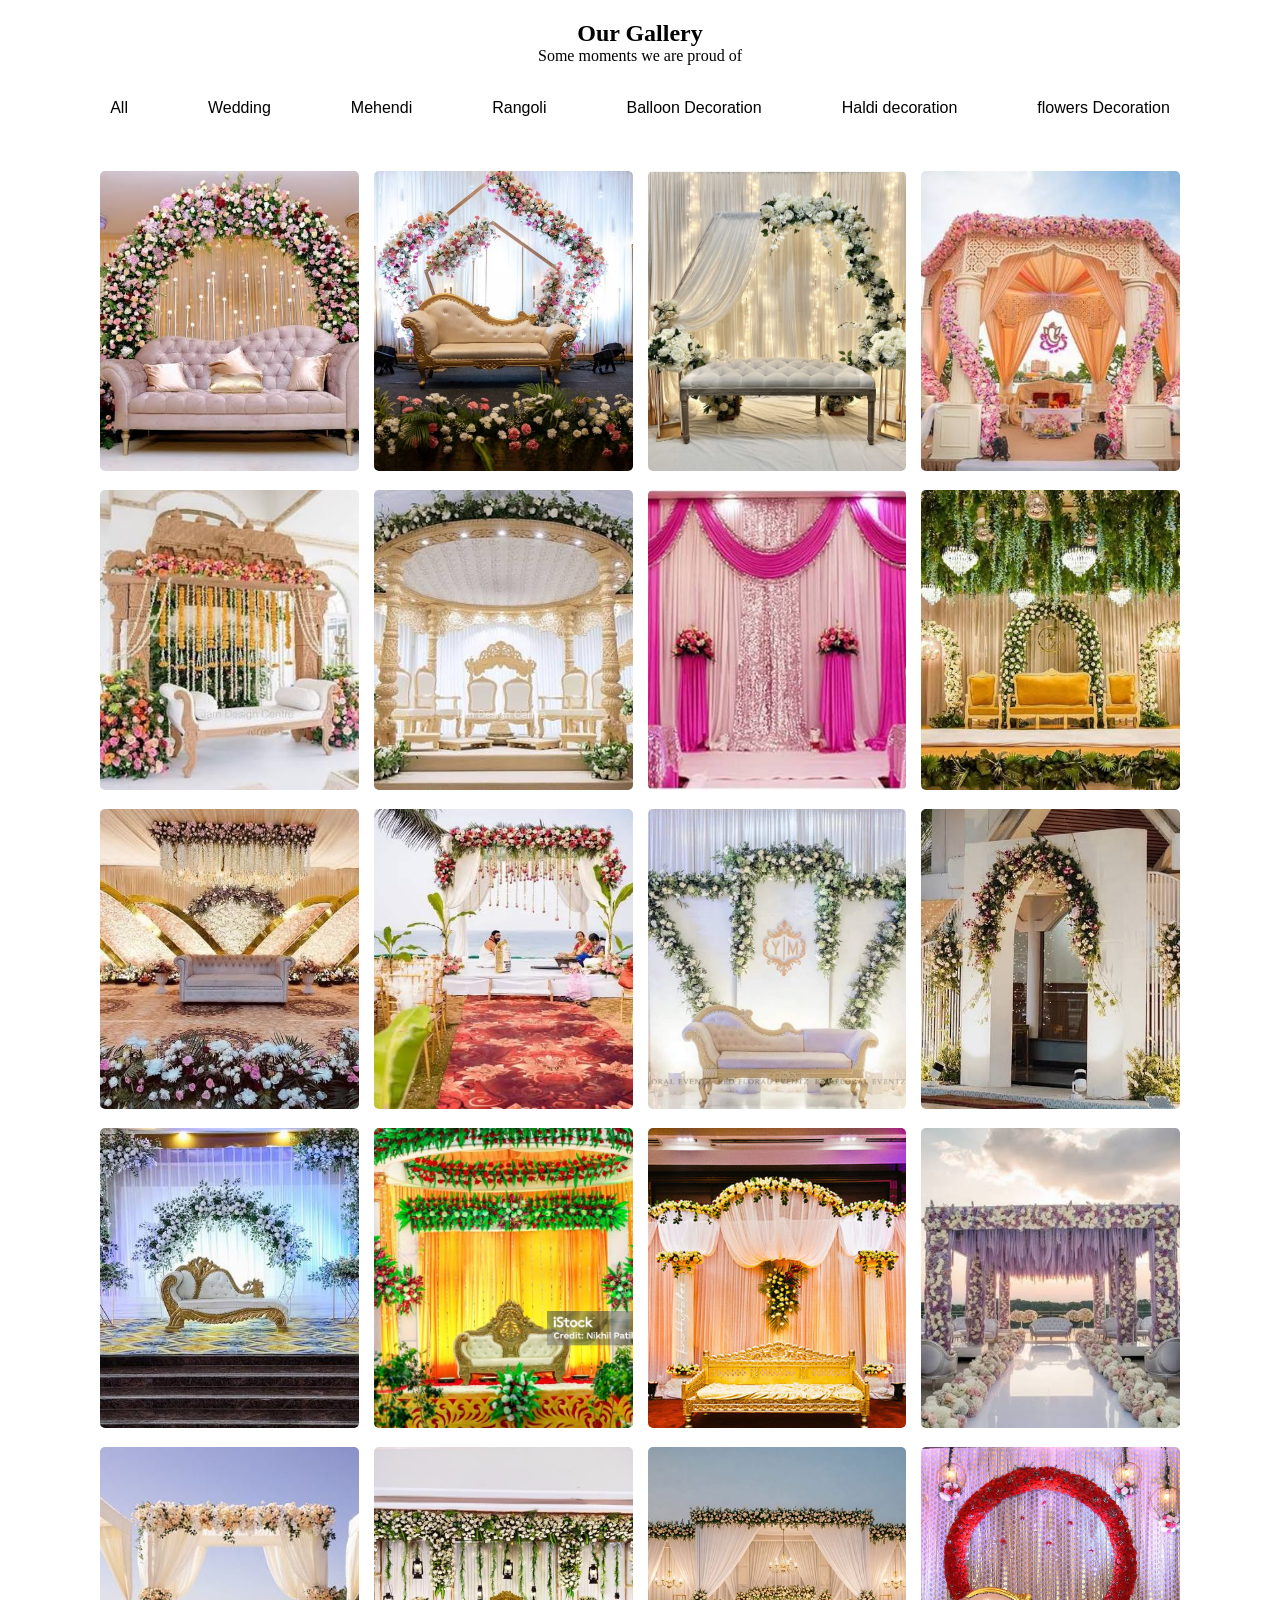
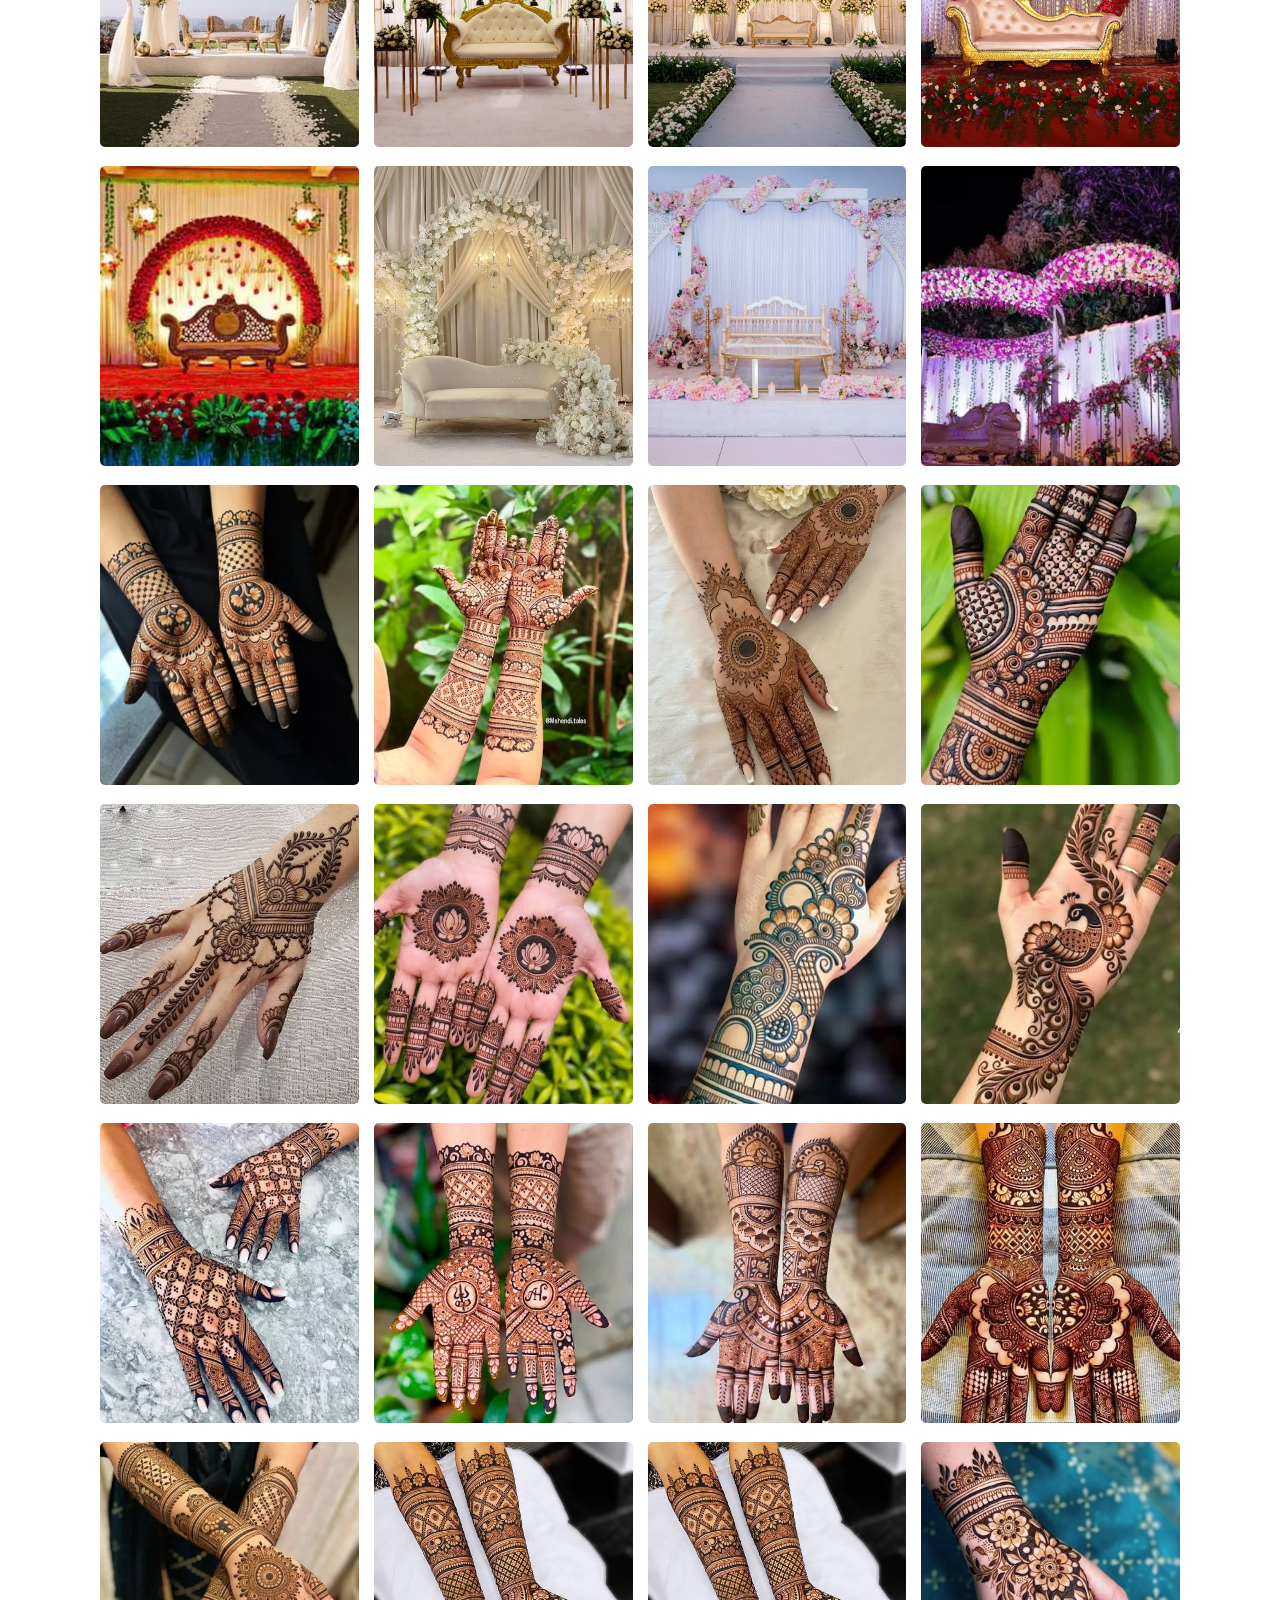
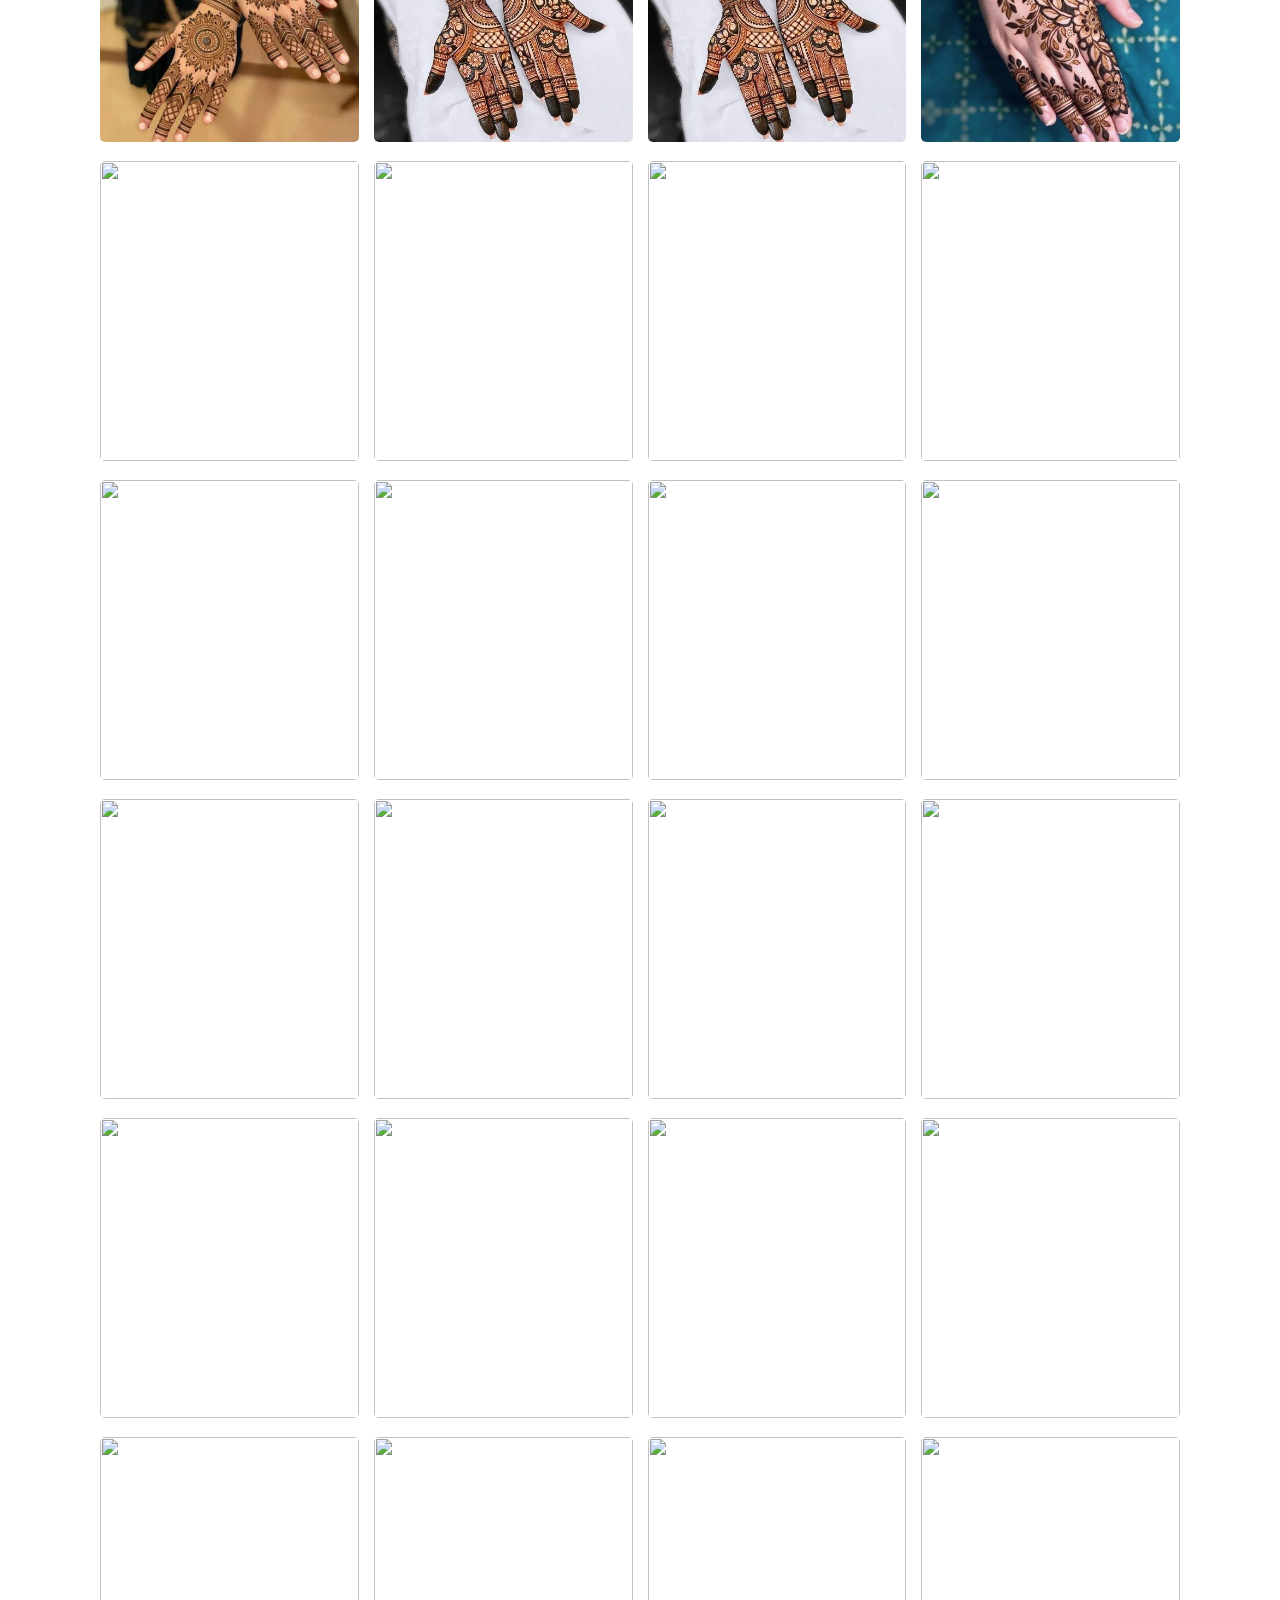
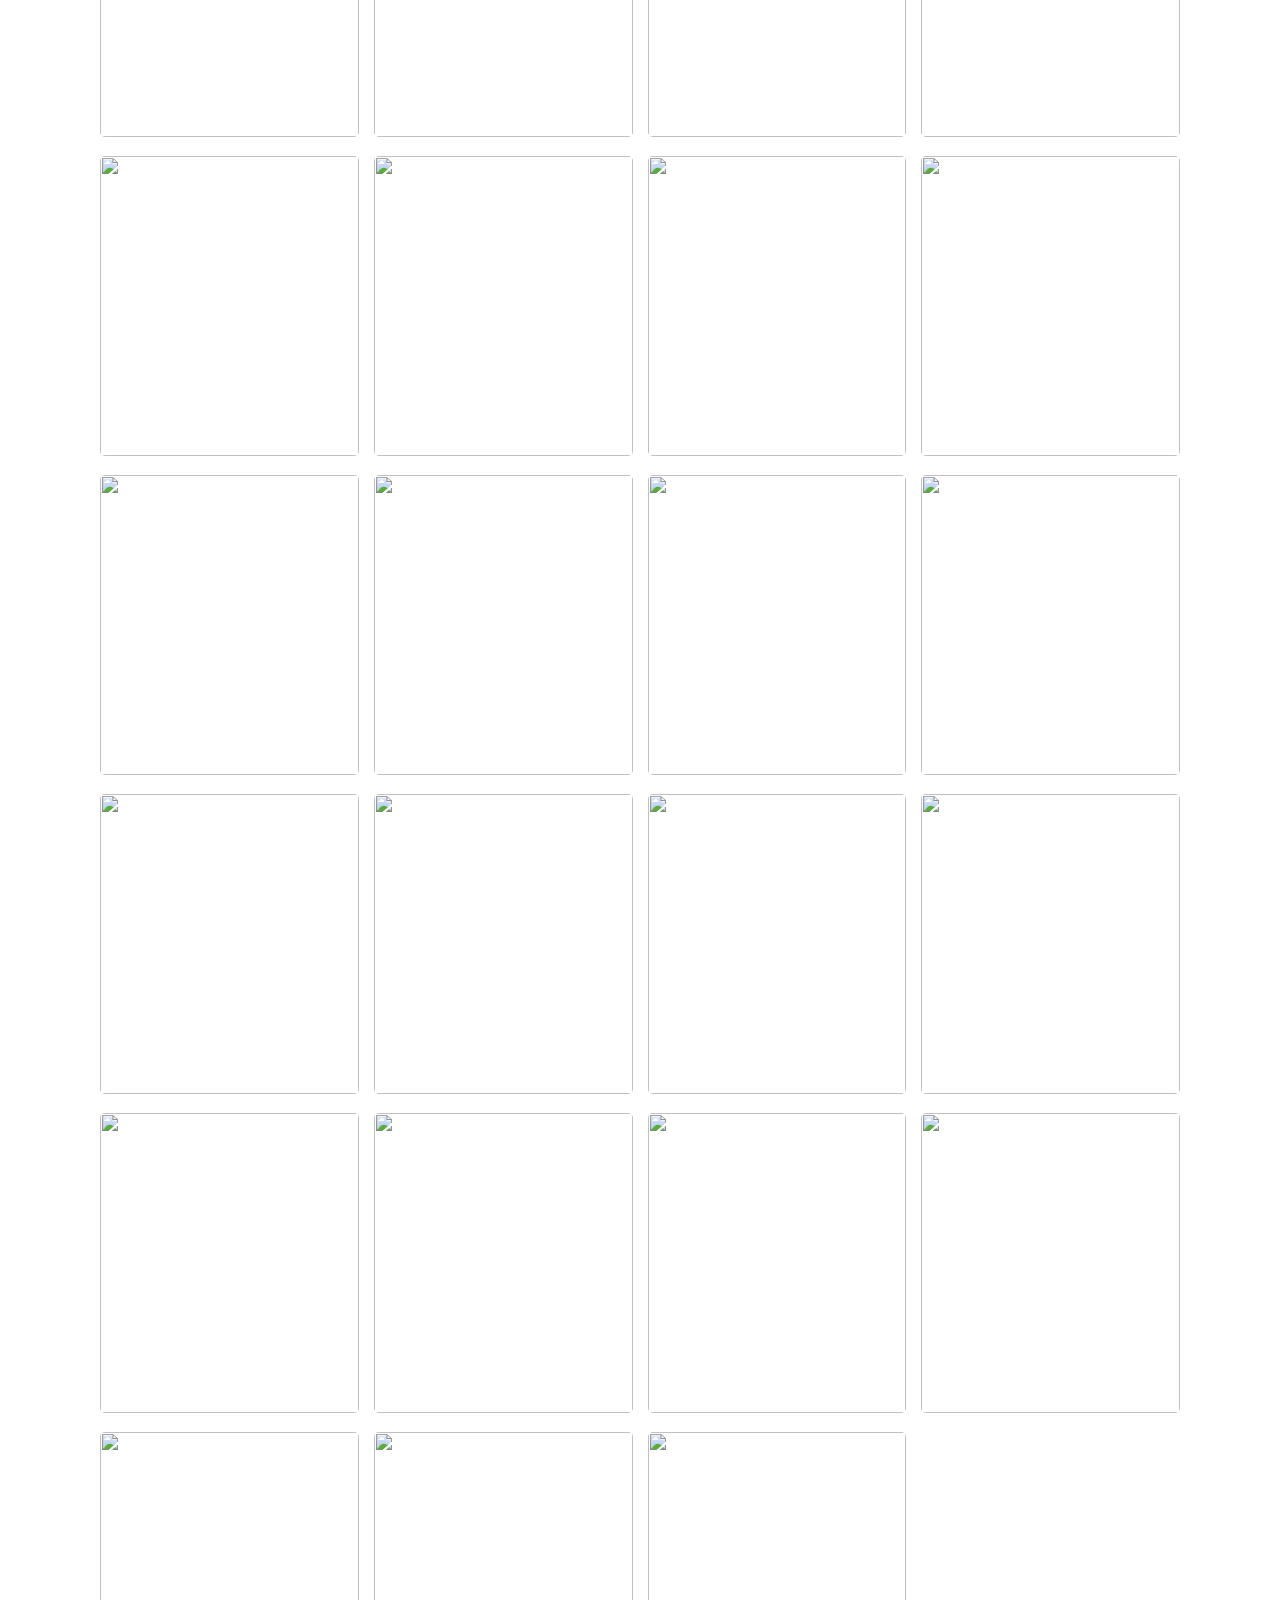
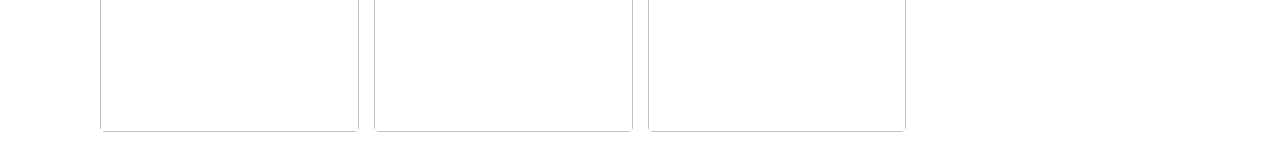
==== gallery.html @ a4bec469 "header, herosection, footer completed" ====
<!DOCTYPE html>
<html lang="en">
<head>
    <meta charset="UTF-8">
    <meta name="viewport" content="width=device-width, initial-scale=1.0">
    <title>Document</title>
    <link rel="stylesheet" href="gallery.css">
    <script src="script.js"></script>
</head>
<body>
    <section class="gallery" id="g-page">
        <h1>Our Gallery</h1>
        <p>Some moments we are proud of</p>

        <div class="menu">
            <button onclick="filtergallery('all')" class="active">All</button>
            <button onclick="filtergallery('weding')">Wedding</button>
            <button onclick="filtergallery('mehendi')">Mehendi</button>
            <button onclick="filtergallery('rangoli')">Rangoli</button>
            <button onclick="filtergallery('balloon')">Balloon Decoration</button>
            <button onclick="filtergallery('haldi')">Haldi decoration</button>
            <button onclick="filtergallery('flowers')">flowers Decoration</button>
            
        </div>

        <div class="grid">
            <!------------Wedding-------->
            <div class="gallery-item">
                <img src="Images\wedding\w8.jpg">
            </div>

            <div class="gallery-item">
                <img src="Images\wedding\w9.jpg">
            </div>

            <div class="gallery-item">
                <img src="Images\wedding\w10.jpg">
            </div>

            <div class="gallery-item">
                <img src="Images\wedding\w12.jpg">
            </div>

            <div class="gallery-item">
                <img src="Images\wedding\w13.jpg">
            </div>

            <div class="gallery-item">
                <img src="Images\wedding\w14.jpg">
            </div>

            <div class="gallery-item">
                <img src="Images\wedding\w15.jpg">
            </div>

            <div class="gallery-item">
                <img src="Images\wedding\w16.jpg">
            </div>

            <div class="gallery-item">
                <img src="Images\wedding\w17.jpg">
            </div>

            <div class="gallery-item">
                <img src="Images\wedding\w18.jpg">
            </div>

            <div class="gallery-item">
                <img src="Images\wedding\w19.webp">
            </div>

            <div class="gallery-item">
                <img src="Images\wedding\w20.jpg">
            </div>

            <div class="gallery-item">
                <img src="Images\wedding\w21.jpg">
            </div>

            <div class="gallery-item">
                <img src="Images\wedding\w22.jpg">
            </div>

            <div class="gallery-item">
                <img src="Images\wedding\w7.jpg">
            </div>


            <div class="gallery-item">
                <img src="Images\wedding\w6.jpg">
            </div>

            <div class="gallery-item">
                <img src="Images\wedding\w5.jpg">
            </div>

            <div class="gallery-item">
                <img src="Images\wedding\w4.jpg">
            </div>

            <div class="gallery-item">
                <img src="Images\wedding\w3.jpg">
            </div>

            <div class="gallery-item">
                <img src="Images\wedding\w2.jpg">
            </div>

            <div class="gallery-item">
                <img src="Images\wedding\w1.webp">
            </div>

            <div class="gallery-item">
                <img src="Images\wedding\w23.jpg">
            </div>

            <div class="gallery-item">
                <img src="Images\wedding\w24.jpg">
            </div>

            <div class="gallery-item">
                <img src="Images\wedding\w25.jpg">
            </div>
            <!---------------Mehendi------------------>

            <div class="gallery-item">
                <img src="Images\mehendi\m3.webp">
            </div>

            <div class="gallery-item">
                <img src="Images\mehendi\m4.jpg">
            </div>

            <div class="gallery-item">
                <img src="Images\mehendi\m5.jpg">
            </div>

            <div class="gallery-item">
                <img src="Images\mehendi\m6.jpg">
            </div>

            <div class="gallery-item">
                <img src="Images\mehendi\m7.jpg">
            </div>

            <div class="gallery-item">
                <img src="Images\mehendi\m8.jpg">
            </div>

            <div class="gallery-item">
                <img src="Images\mehendi\m9.jpg">
            </div>

            <div class="gallery-item">
                <img src="Images\mehendi\m10.jpg">
            </div>

            <div class="gallery-item">
                <img src="Images\mehendi\m11.jpg">
            </div>

            <div class="gallery-item">
                <img src="Images\mehendi\m12.jpg">
            </div>

            <div class="gallery-item">
                <img src="Images\mehendi\m13.jpg">
            </div>

            <div class="gallery-item">
                <img src="Images\mehendi\m14.jpg">
            </div>

            <div class="gallery-item">
                <img src="Images\mehendi\m15.webp">
            </div>

            <div class="gallery-item">
                <img src="Images\mehendi\m16.jpg">
            </div>

            <div class="gallery-item">
                <img src="Images\mehendi\m17.jpg">
            </div>

            <div class="gallery-item">
                <img src="Images\mehendi\m18.jpg">
            </div>

            <div class="gallery-item">
                <img src="">
            </div>

            <div class="gallery-item">
                <img src="">
            </div>

            <div class="gallery-item">
                <img src="">
            </div>

            <div class="gallery-item">
                <img src="">
            </div>

            <div class="gallery-item">
                <img src="">
            </div>

            <div class="gallery-item">
                <img src="">
            </div>

            <div class="gallery-item">
                <img src="">
            </div>

            <div class="gallery-item">
                <img src="">
            </div>

            <div class="gallery-item">
                <img src="">
            </div>


            <div class="gallery-item">
                <img src="">
            </div>

            <div class="gallery-item">
                <img src="">
            </div>

            <div class="gallery-item">
                <img src="">
            </div>

            <div class="gallery-item">
                <img src="">
            </div>

            <div class="gallery-item">
                <img src="">
            </div>


            <div class="gallery-item">
                <img src="">
            </div>

            <div class="gallery-item">
                <img src="">
            </div>

            <div class="gallery-item">
                <img src="">
            </div>

            <div class="gallery-item">
                <img src="">
            </div>

            <div class="gallery-item">
                <img src="">
            </div>

            <div class="gallery-item">
                <img src="">
            </div>

            <div class="gallery-item">
                <img src="">
            </div>

            <div class="gallery-item">
                <img src="">
            </div>

            <div class="gallery-item">
                <img src="">
            </div>

            <div class="gallery-item">
                <img src="">
            </div>

            <div class="gallery-item">
                <img src="">
            </div>

            <div class="gallery-item">
                <img src="">
            </div>

            <div class="gallery-item">
                <img src="">
            </div>

            <div class="gallery-item">
                <img src="">
            </div>

            <div class="gallery-item">
                <img src="">
            </div>

            <div class="gallery-item">
                <img src="">
            </div>

            <div class="gallery-item">
                <img src="">
            </div>

            <div class="gallery-item">
                <img src="">
            </div>

            <div class="gallery-item">
                <img src="">
            </div>

            <div class="gallery-item">
                <img src="">
            </div>

            <div class="gallery-item">
                <img src="">
            </div>

            <div class="gallery-item">
                <img src="">
            </div>

            <div class="gallery-item">
                <img src="">
            </div>

            <div class="gallery-item">
                <img src="">
            </div>

            <div class="gallery-item">
                <img src="">
            </div>
        </div>


    </section>
</body>
</html>
---- gallery.css ----
*{
    margin: 0%;
    padding: 0%;
    box-sizing: border-box;
}

:root {
  --primary-color: rgb(106, 15, 72);
  --secondary-color: rgb(177, 41, 128);
}

.gallery{
    text-align: center;
    padding: 20px 0;
}

.menu{
    display: flex;
    justify-content: center;
    gap: 20px;
    margin-bottom: 40px;
    margin-top: 20px;
}

.menu button{
    padding: 14px 30px;
    border: none;
    border-radius: 5px;
    cursor: pointer;
    font-size: 16px;
    background-color: white;
}

.menu button:hover{
    background-color: var(--primary-color);
    color: white;
}

.grid{
    display: grid;
    grid-template-columns: repeat(4, 4fr);
    gap: 15px;
    margin: 7px 100px;
}

.gallery-item{
    display: block;
}

.gallery-item img{
    width: 100%;
    height: 300px;
    object-fit: cover;
    border-radius: 5px;
    transition: 0.6s;
}

.gallery-item img:hover{
    transform: scale(1.05);
}
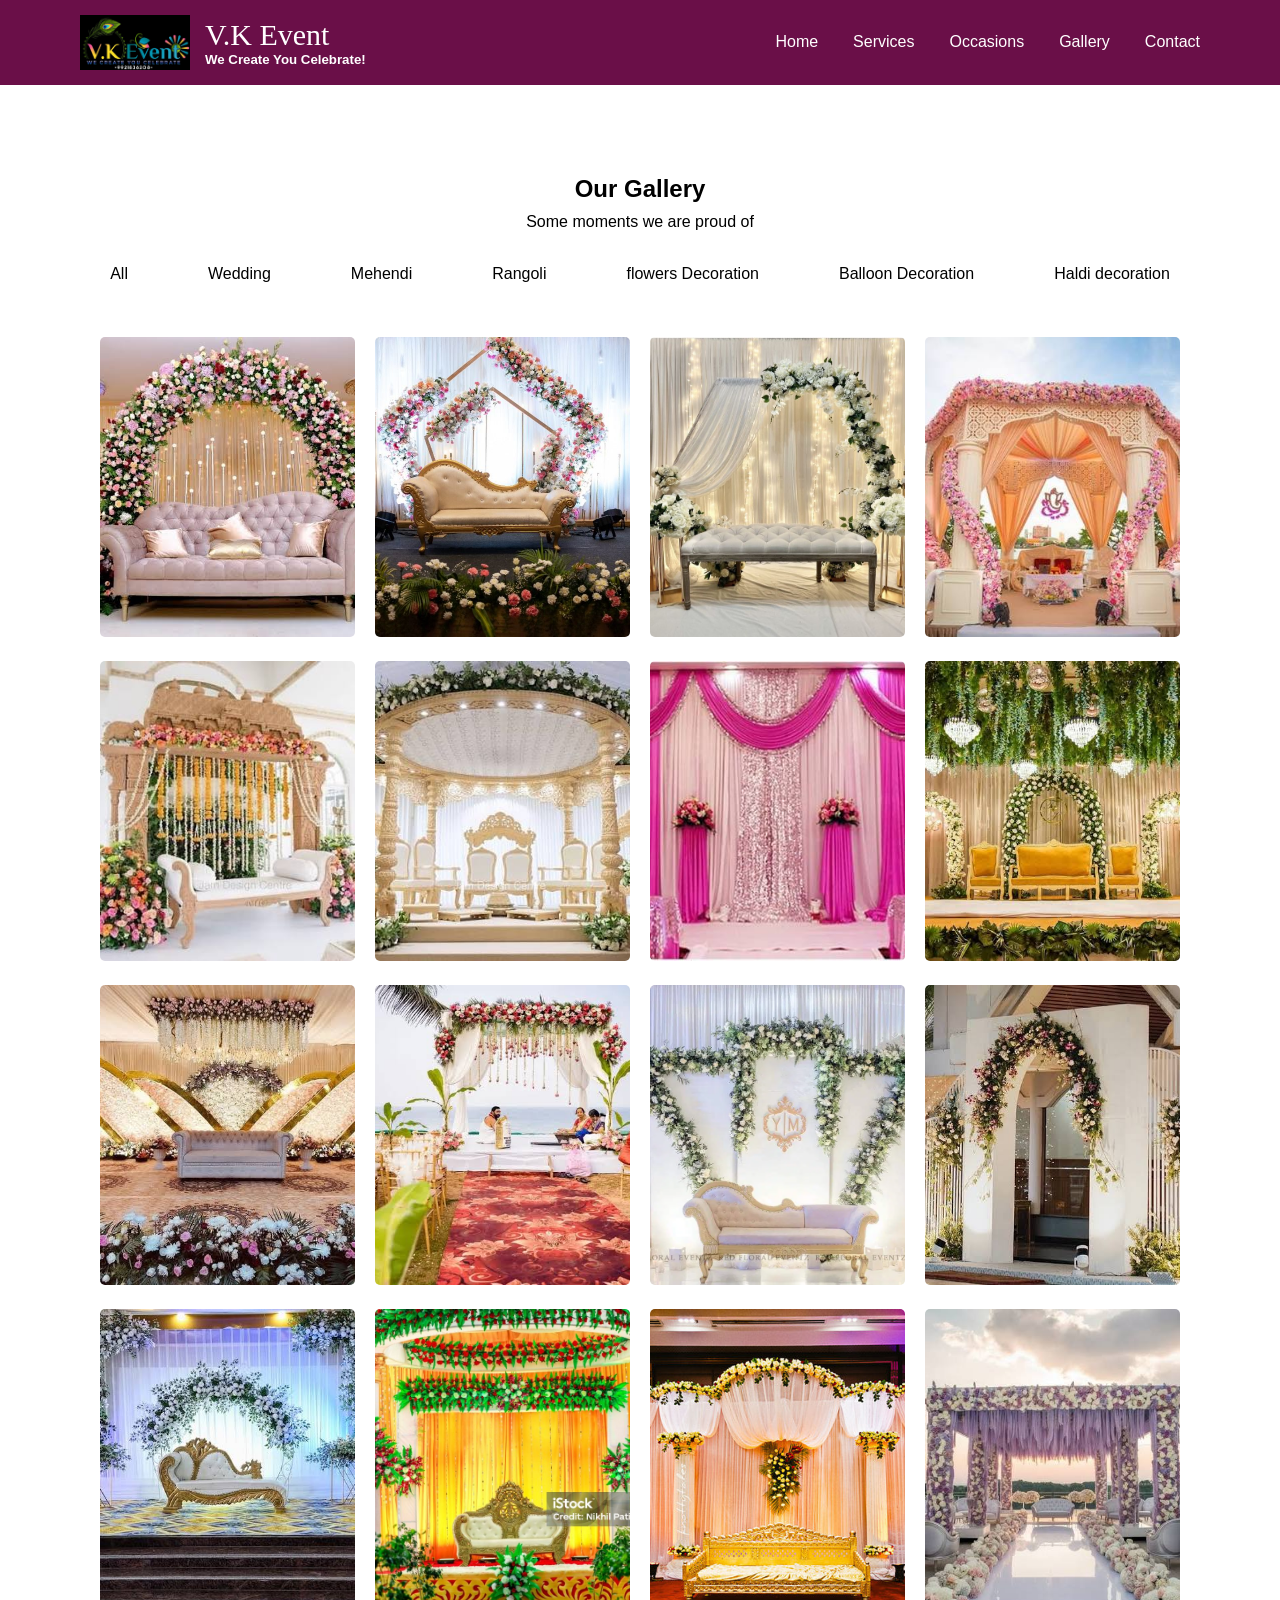
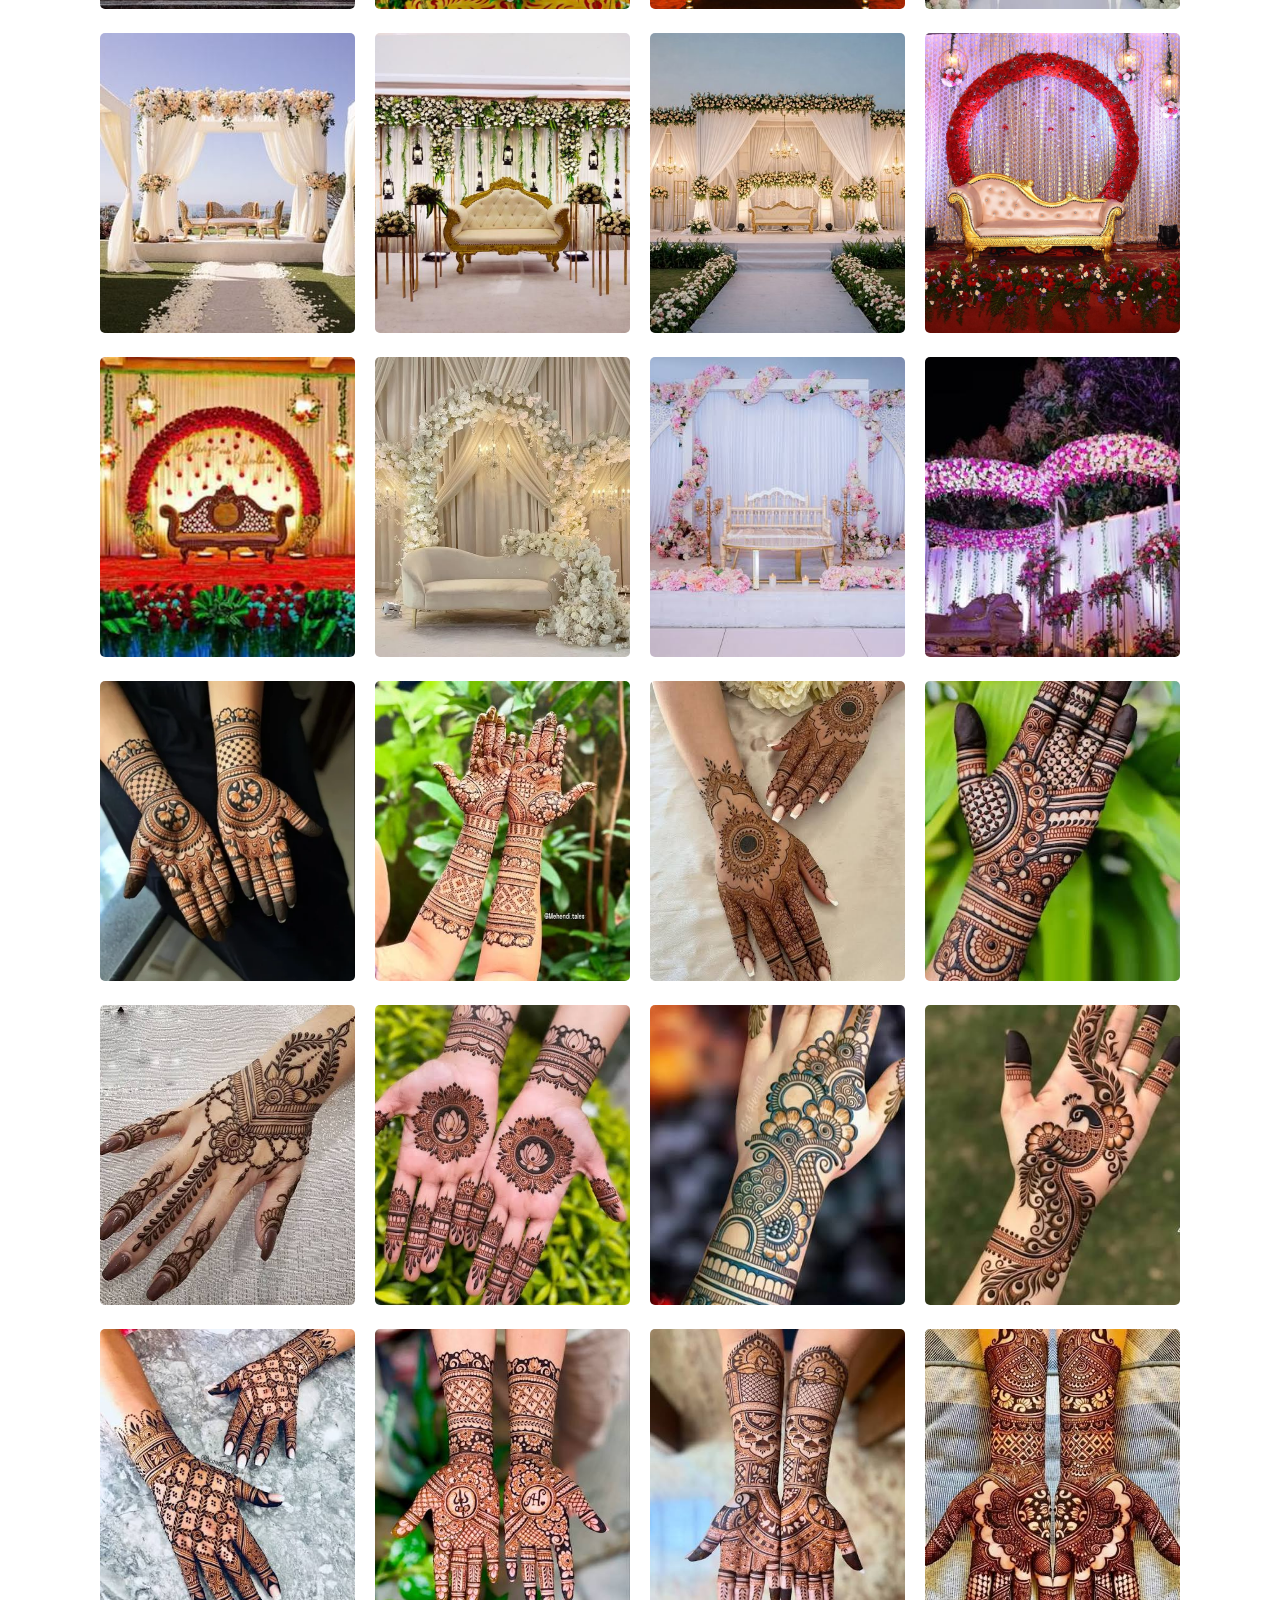
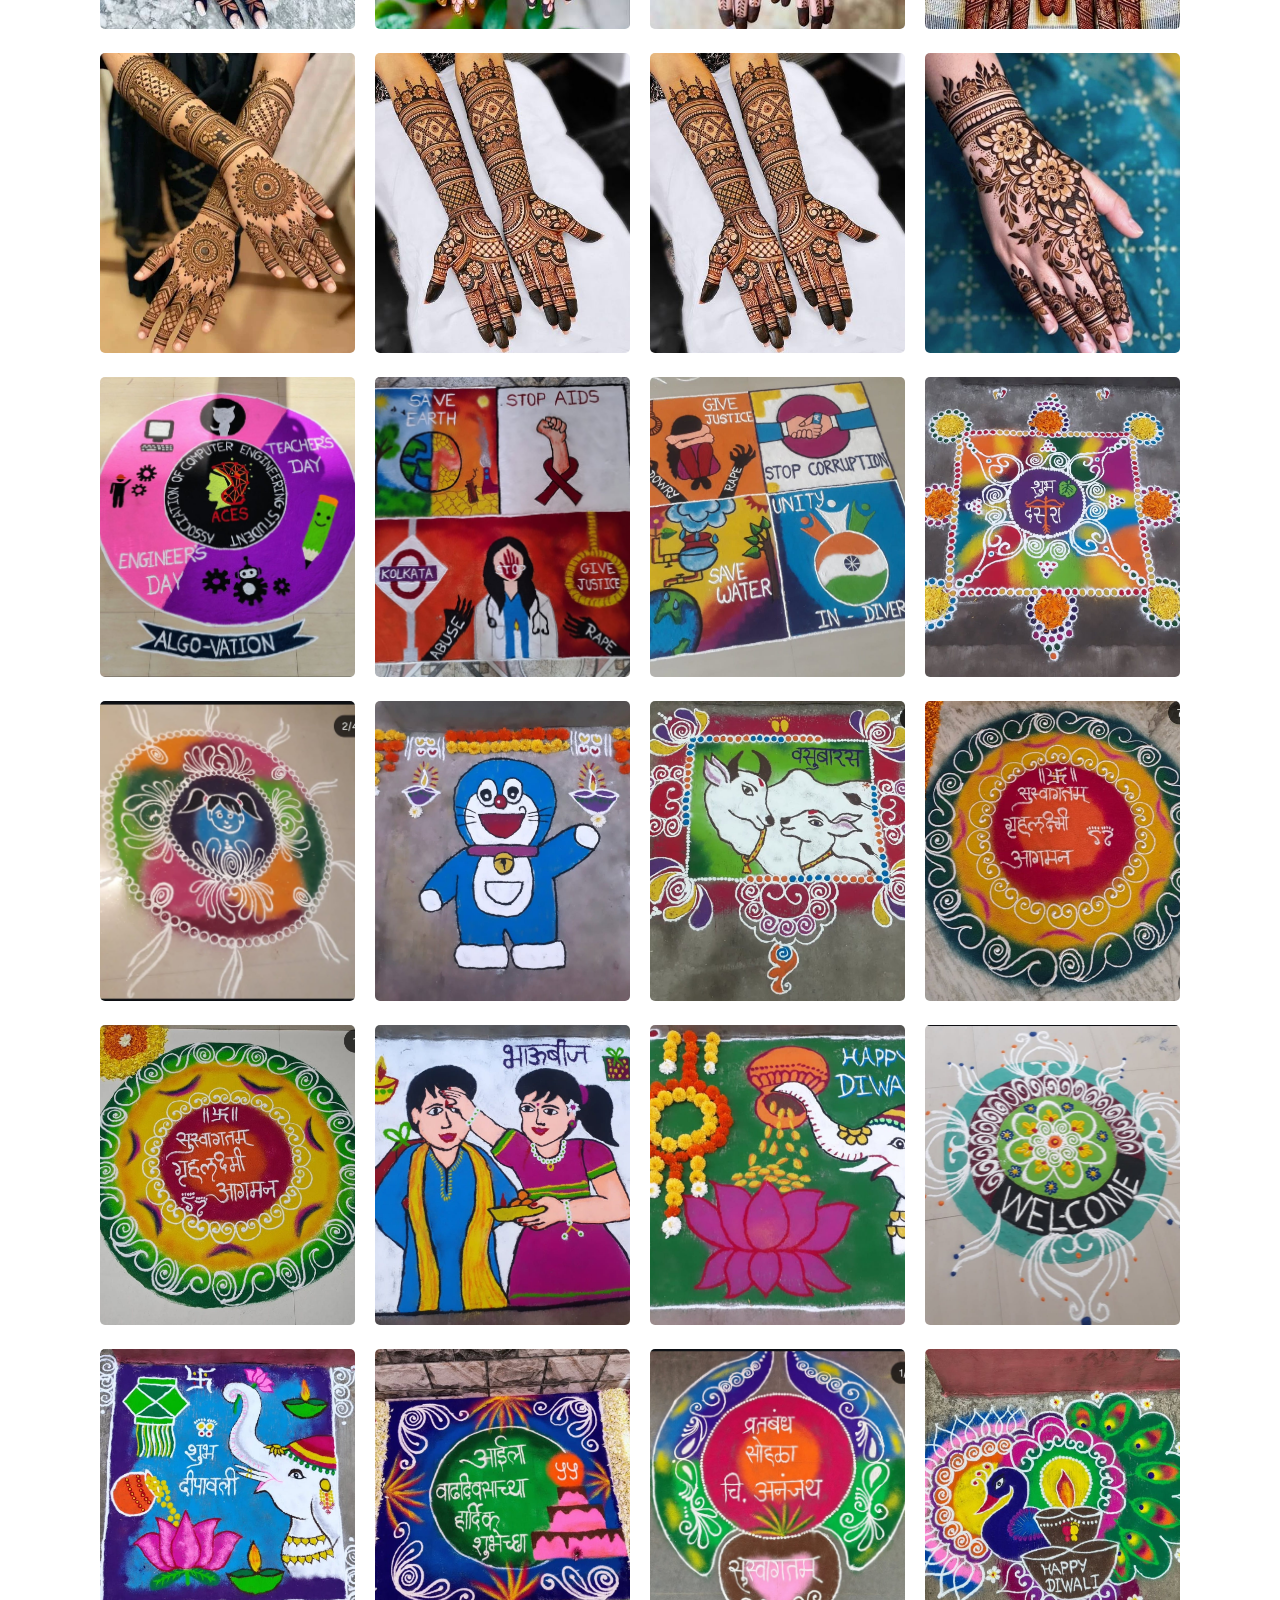
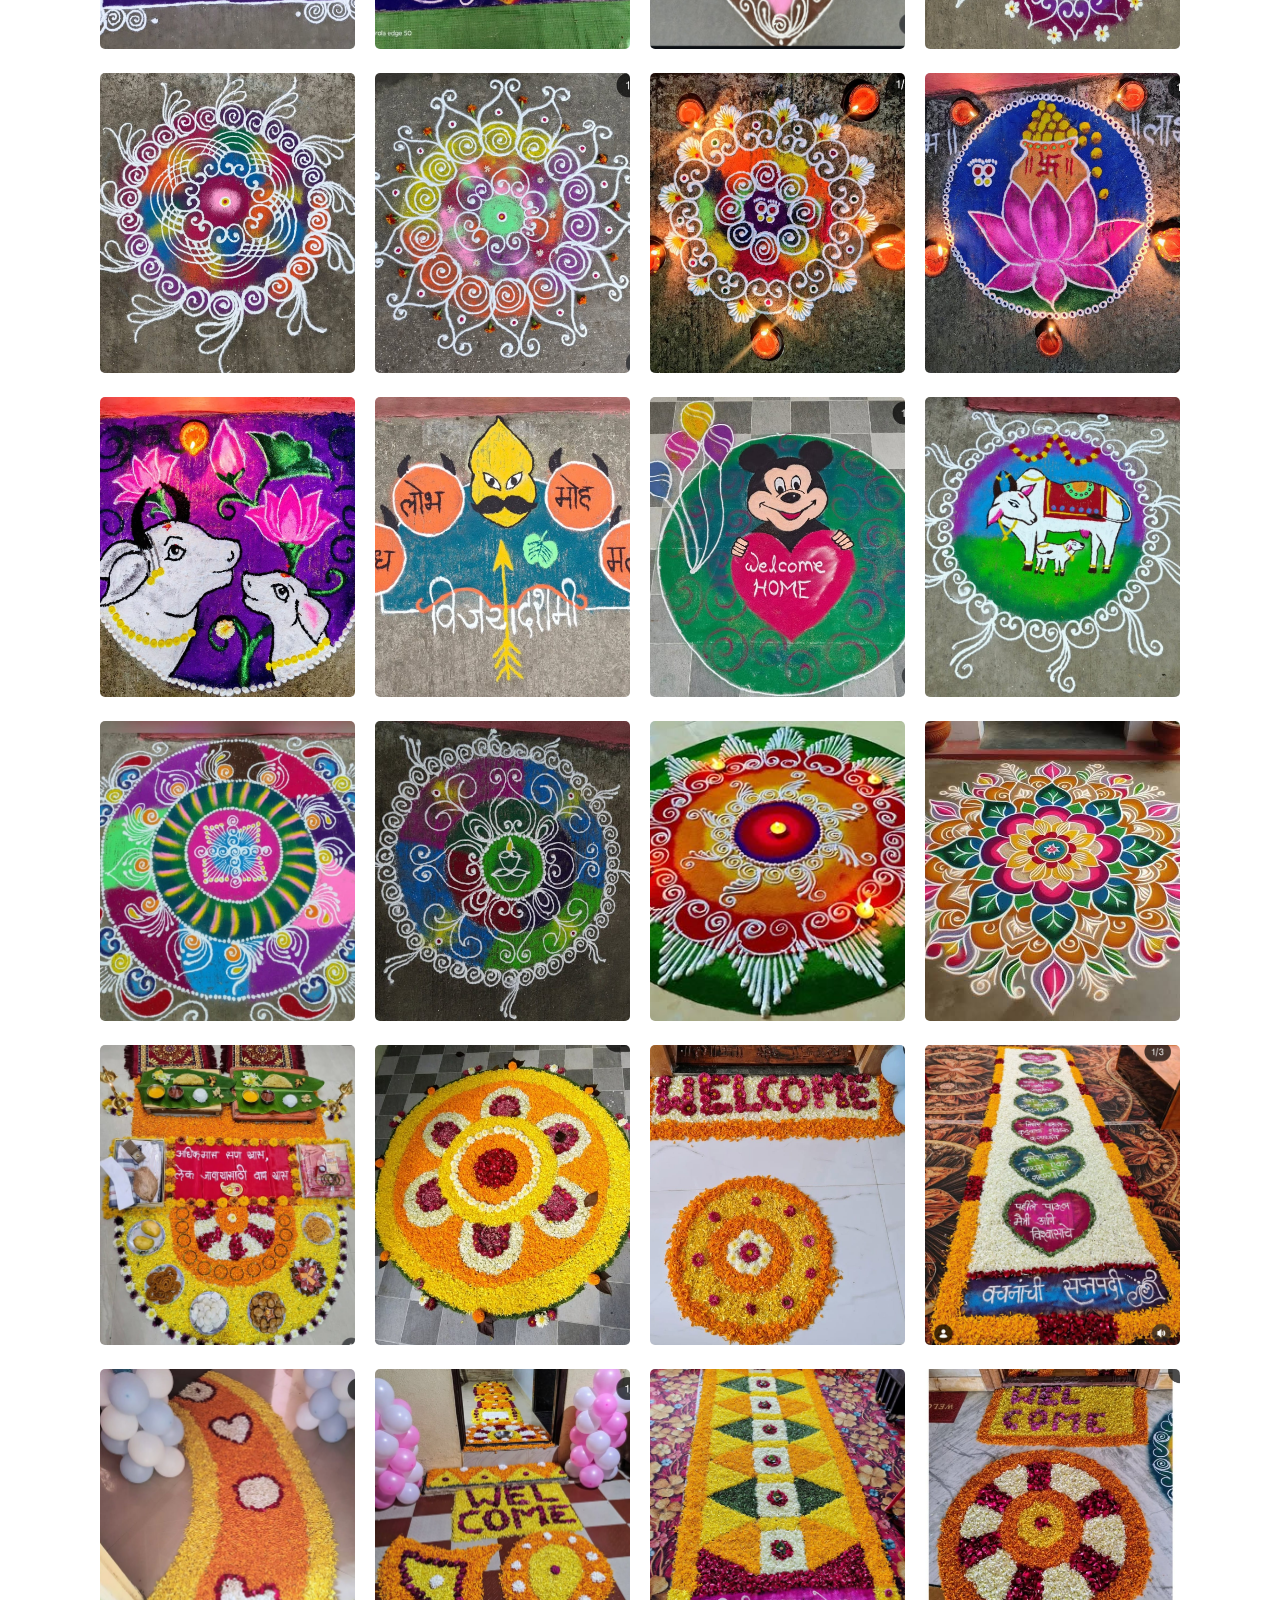
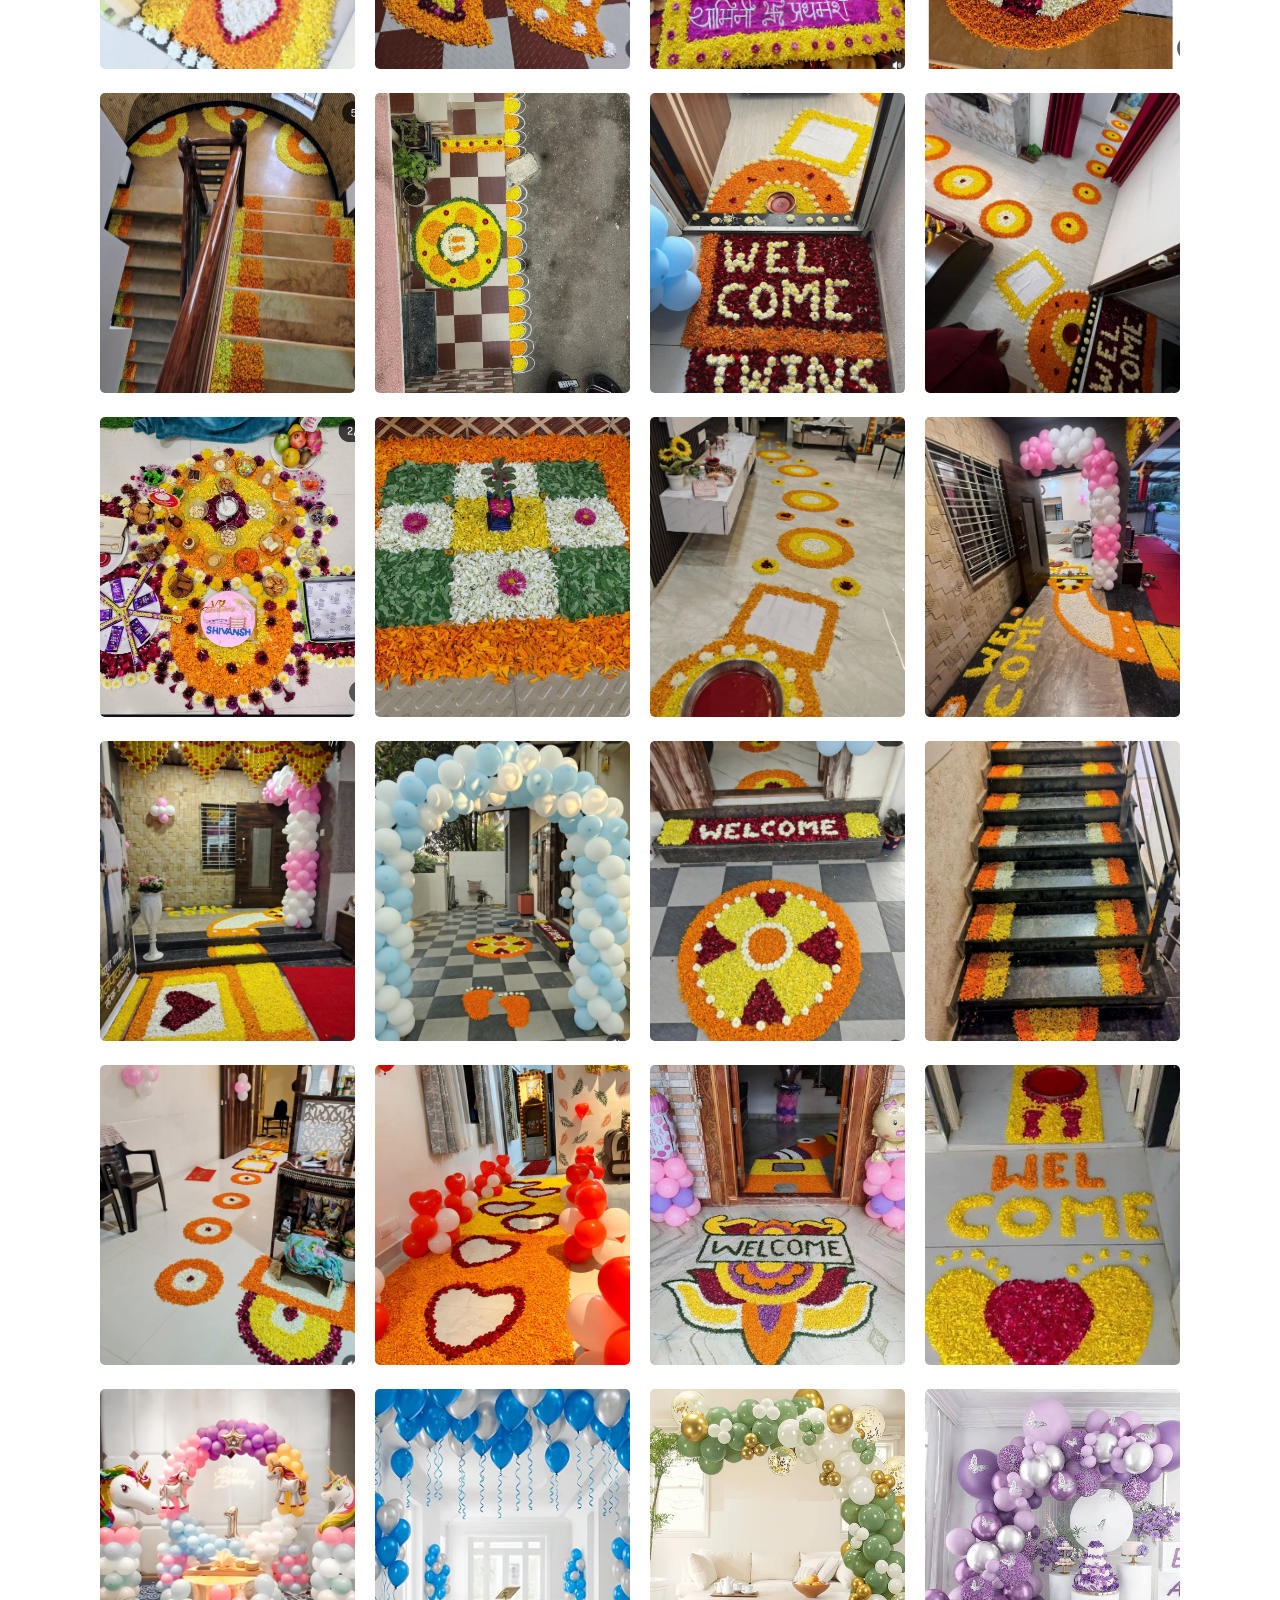
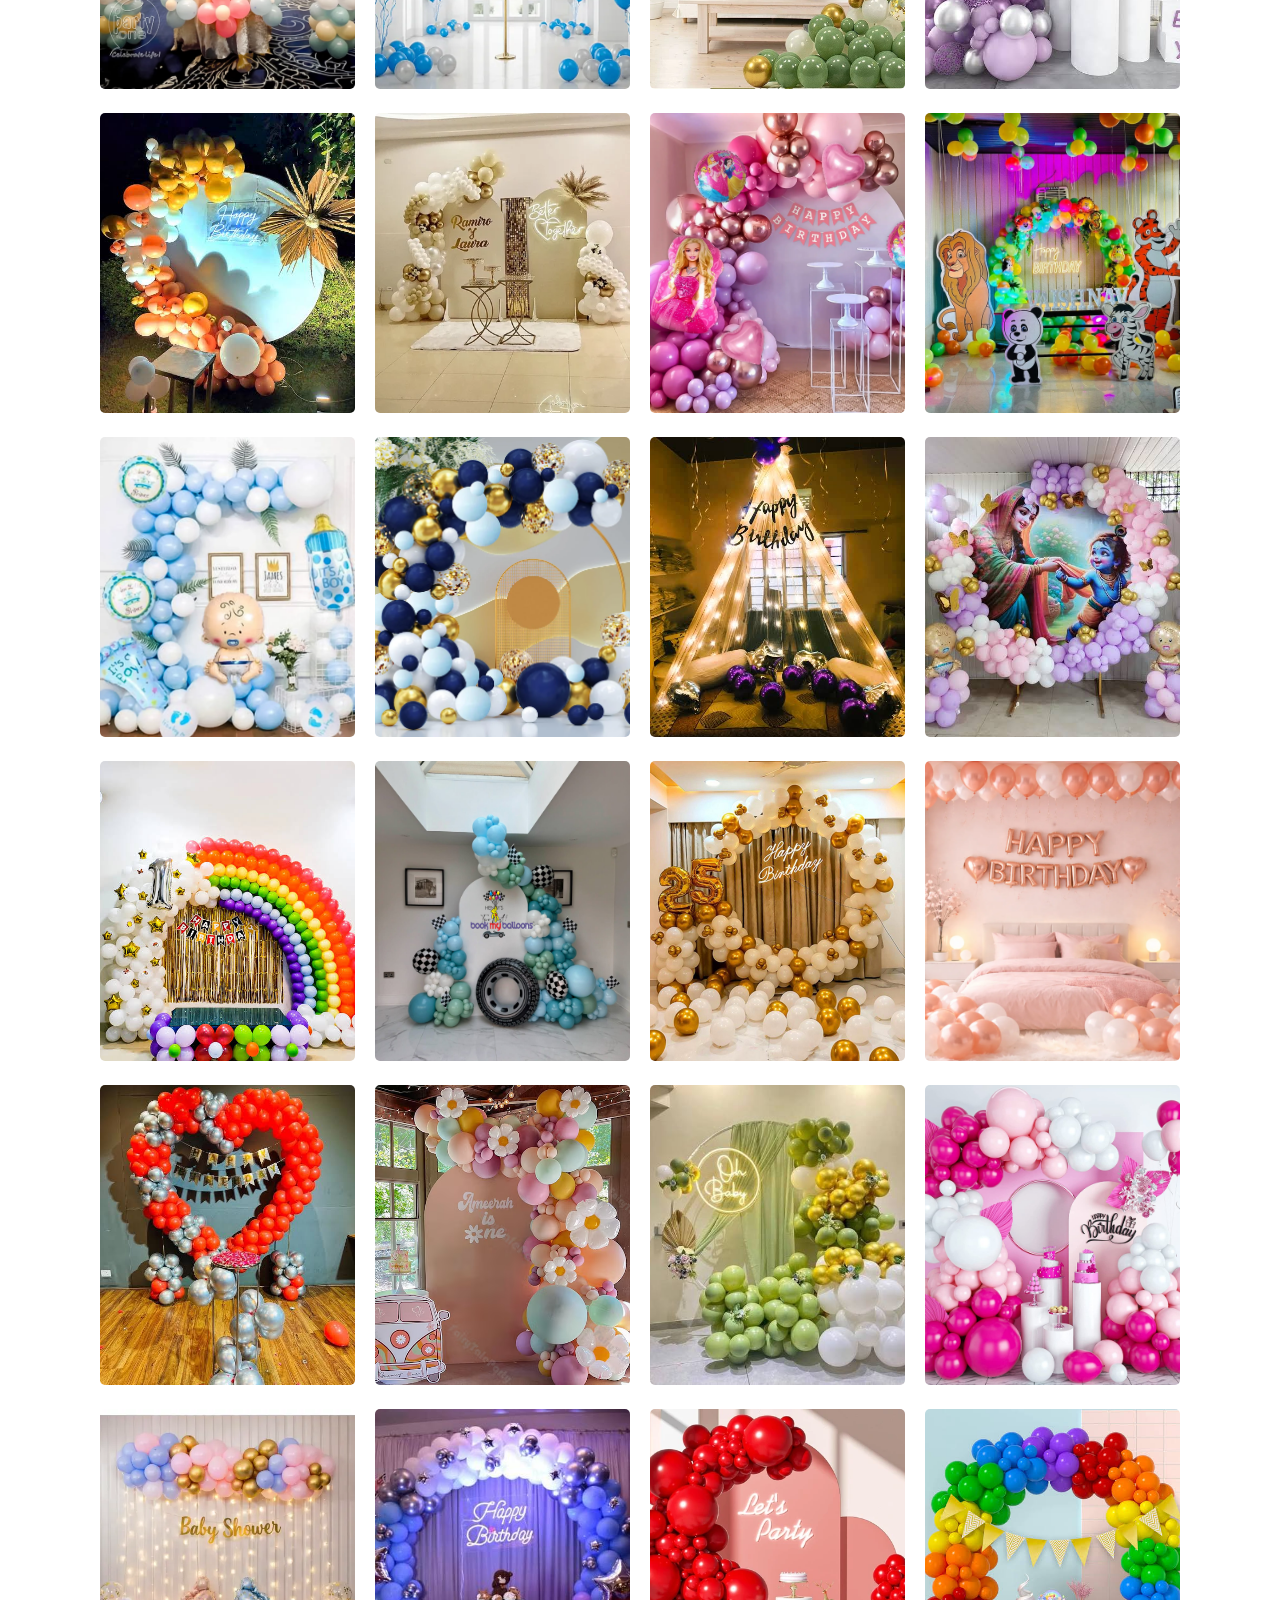
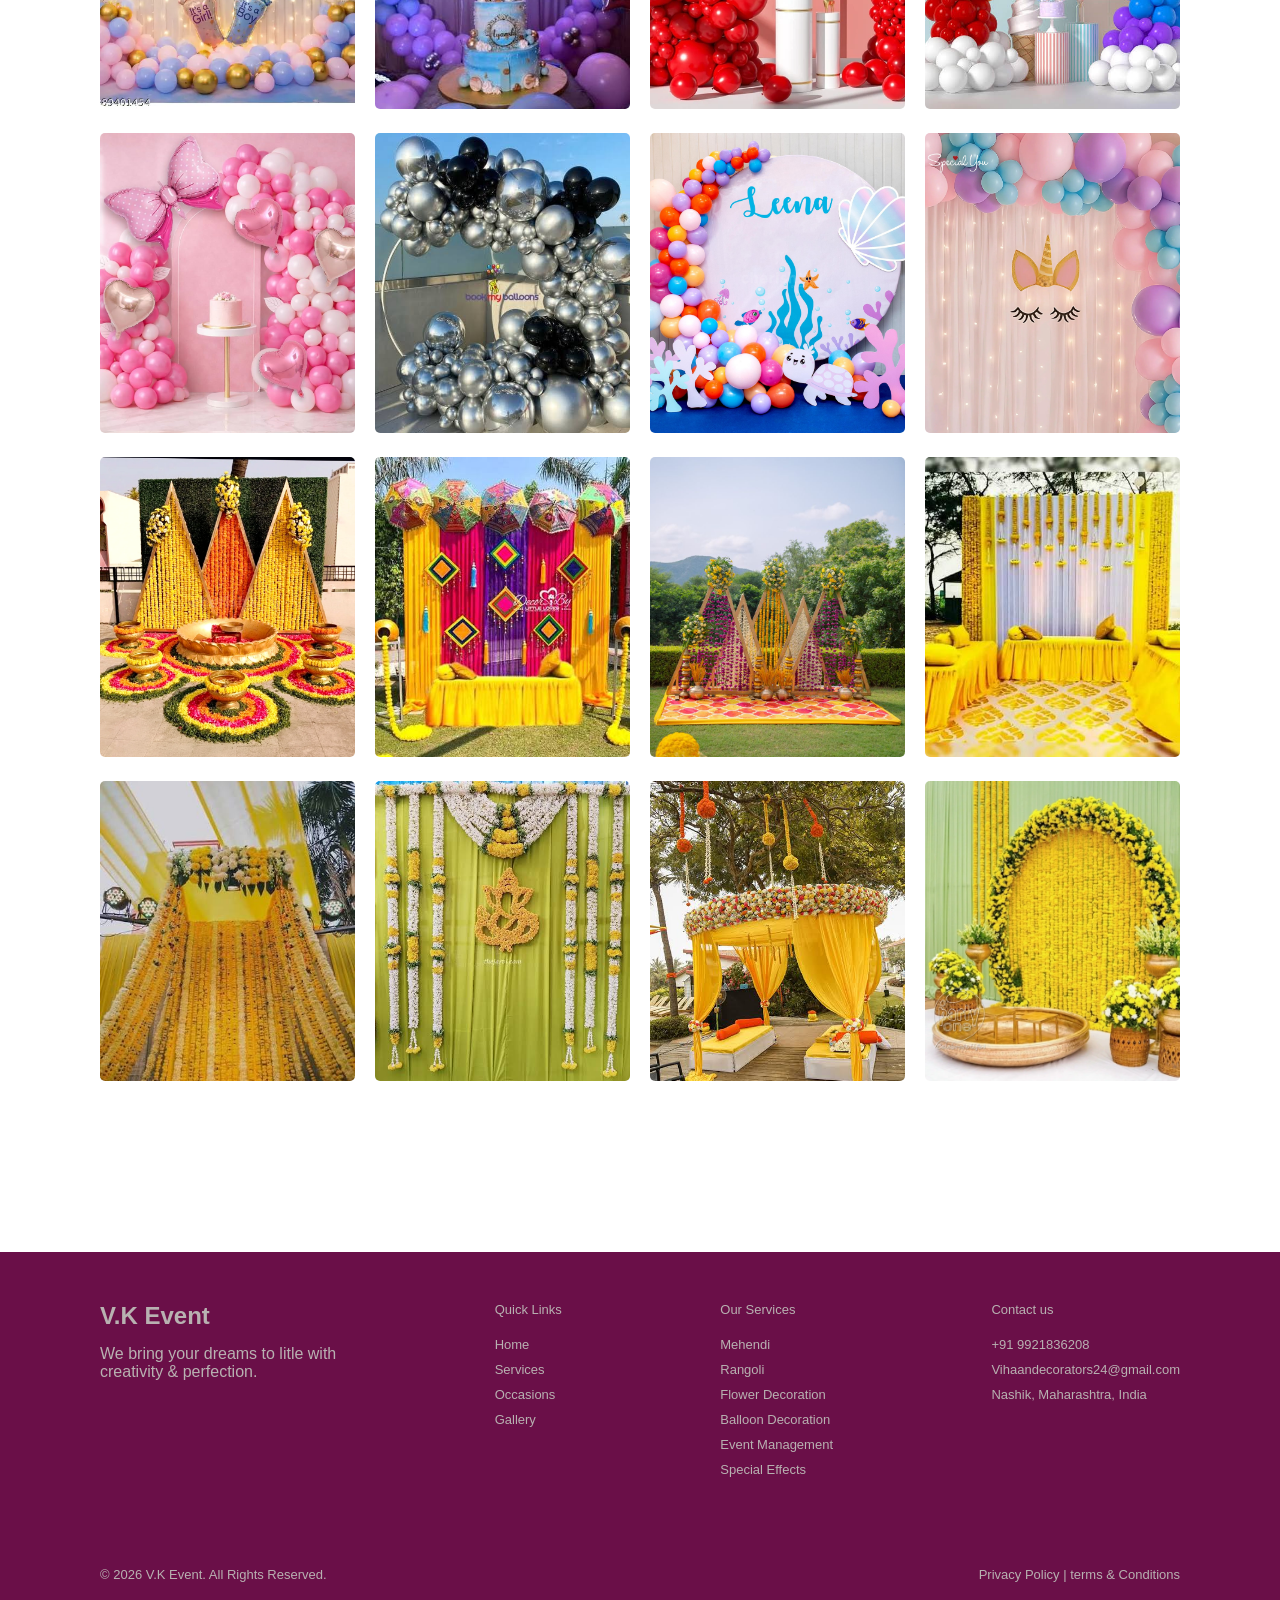
==== commit cf24e442: "header, hero section, gallery, foooter completed" ====
--- a/gallery.html
+++ b/gallery.html
@@ -1,352 +1,651 @@
-<!DOCTYPE html>
+<!doctype html>
 <html lang="en">
-<head>
-    <meta charset="UTF-8">
-    <meta name="viewport" content="width=device-width, initial-scale=1.0">
+  <head>
+    <meta charset="UTF-8" />
+    <meta name="viewport" content="width=device-width, initial-scale=1.0" />
     <title>Document</title>
-    <link rel="stylesheet" href="gallery.css">
+    <link rel="stylesheet" href="gallery.css" />
+    <link rel="stylesheet" href="style.css"/>
+  </head>
+  <nav class="navbar">
+      <div class="logo">
+        <img src="Images\logo.jpeg" alt="logo" width="110px" />
+        <div class="logo_text">
+          <h1>V.K Event</h1>
+          <h5>We Create You Celebrate!</h5>
+        </div>
+      </div>
+
+      <ul class="nav_links">
+        <li>
+          <a href="#home"><i class="fa-solid fa-house"></i>Home</a>
+        </li>
+        <li>
+          <a href="#service"
+            ><i class="fa-brands fa-servicestack"></i>Services</a
+          >
+        </li>
+        <li>
+          <a href="#occasion"
+            ><i class="fa-solid fa-cake-candles"></i>Occasions</a
+          >
+        </li>
+        <li>
+          <a href="#gallery"><i class="fa-regular fa-image"></i>Gallery</a>
+        </li>
+        
+        <li>
+          <a href="#contact"><i class="fa-solid fa-phone"></i>Contact</a>
+        </li>
+      </ul>
+    </nav>  
+
+<!---------------gallery-------------------->
+    <section class="gallery" id="g-page">
+      <h1>Our Gallery</h1>
+      <p>Some moments we are proud of</p>
+
+      <div class="menu">
+        <button onclick="filterGallery('all')" class="active">All</button>
+        <button onclick="filterGallery('wedding')">Wedding</button>
+        <button onclick="filterGallery('mehendi')">Mehendi</button>
+        <button onclick="filterGallery('rangoli')">Rangoli</button>
+        <button onclick="filterGallery('flower')">flowers Decoration</button>
+        <button onclick="filterGallery('balloon')">Balloon Decoration</button>
+        <button onclick="filterGallery('haldi')">Haldi decoration</button>
+      </div>
+
+      <div class="grid">
+        <!------------Wedding-------->
+        <div class="gallery-item wedding">
+          <img src="Images\wedding\w8.jpg" />
+        </div>
+
+        <div class="gallery-item wedding">
+          <img src="Images\wedding\w9.jpg" />
+        </div>
+
+        <div class="gallery-item wedding">
+          <img src="Images\wedding\w10.jpg" />
+        </div>
+
+        <div class="gallery-item wedding">
+          <img src="Images\wedding\w12.jpg" />
+        </div>
+
+        <div class="gallery-item wedding">
+          <img src="Images\wedding\w13.jpg" />
+        </div>
+
+        <div class="gallery-item wedding">
+          <img src="Images\wedding\w14.jpg" />
+        </div>
+
+        <div class="gallery-item wedding">
+          <img src="Images\wedding\w15.jpg" />
+        </div>
+
+        <div class="gallery-item wedding">
+          <img src="Images\wedding\w16.jpg" />
+        </div>
+
+        <div class="gallery-item wedding">
+          <img src="Images\wedding\w17.jpg" />
+        </div>
+
+        <div class="gallery-item wedding">
+          <img src="Images\wedding\w18.jpg" />
+        </div>
+
+        <div class="gallery-item wedding">
+          <img src="Images\wedding\w19.webp" />
+        </div>
+
+        <div class="gallery-item wedding">
+          <img src="Images\wedding\w20.jpg" />
+        </div>
+
+        <div class="gallery-item wedding">
+          <img src="Images\wedding\w21.jpg" />
+        </div>
+
+        <div class="gallery-item wedding">
+          <img src="Images\wedding\w22.jpg" />
+        </div>
+
+        <div class="gallery-item wedding">
+          <img src="Images\wedding\w7.jpg" />
+        </div>
+
+        <div class="gallery-item wedding">
+          <img src="Images\wedding\w6.jpg" />
+        </div>
+
+        <div class="gallery-item wedding">
+          <img src="Images\wedding\w5.jpg" />
+        </div>
+
+        <div class="gallery-item wedding">
+          <img src="Images\wedding\w4.jpg" />
+        </div>
+
+        <div class="gallery-item wedding">
+          <img src="Images\wedding\w3.jpg" />
+        </div>
+
+        <div class="gallery-item wedding">
+          <img src="Images\wedding\w2.jpg" />
+        </div>
+
+        <div class="gallery-item wedding">
+          <img src="Images\wedding\w1.webp" />
+        </div>
+
+        <div class="gallery-item wedding">
+          <img src="Images\wedding\w23.jpg" />
+        </div>
+
+        <div class="gallery-item wedding">
+          <img src="Images\wedding\w24.jpg" />
+        </div>
+
+        <div class="gallery-item wedding">
+          <img src="Images\wedding\w25.jpg" />
+        </div>
+        <!---------------Mehendi------------------>
+
+        <div class="gallery-item mehendi">
+          <img src="Images\mehendi\m3.webp" />
+        </div>
+
+        <div class="gallery-item mehendi">
+          <img src="Images\mehendi\m4.jpg" />
+        </div>
+
+        <div class="gallery-item mehendi">
+          <img src="Images\mehendi\m5.jpg" />
+        </div>
+
+        <div class="gallery-item mehendi">
+          <img src="Images\mehendi\m6.jpg" />
+        </div>
+
+        <div class="gallery-item mehendi">
+          <img src="Images\mehendi\m7.jpg" />
+        </div>
+
+        <div class="gallery-item mehendi">
+          <img src="Images\mehendi\m8.jpg" />
+        </div>
+
+        <div class="gallery-item mehendi">
+          <img src="Images\mehendi\m9.jpg" />
+        </div>
+
+        <div class="gallery-item mehendi">
+          <img src="Images\mehendi\m10.jpg" />
+        </div>
+
+        <div class="gallery-item mehendi">
+          <img src="Images\mehendi\m11.jpg" />
+        </div>
+
+        <div class="gallery-item mehendi">
+          <img src="Images\mehendi\m12.jpg" />
+        </div>
+
+        <div class="gallery-item mehendi">
+          <img src="Images\mehendi\m13.jpg" />
+        </div>
+
+        <div class="gallery-item mehendi">
+          <img src="Images\mehendi\m14.jpg" />
+        </div>
+
+        <div class="gallery-item mehendi">
+          <img src="Images\mehendi\m15.webp" />
+        </div>
+
+        <div class="gallery-item mehendi">
+          <img src="Images\mehendi\m16.jpg" />
+        </div>
+
+        <div class="gallery-item mehendi">
+          <img src="Images\mehendi\m17.jpg" />
+        </div>
+
+        <div class="gallery-item mehendi">
+          <img src="Images\mehendi\m18.jpg" />
+        </div>
+        <!----------------------rangoli---------------------->
+
+        <div class="gallery-item rangoli">
+          <img src="Images\rangoli\r3.jpg" />
+        </div>
+
+        <div class="gallery-item rangoli">
+          <img src="Images\rangoli\r4.jpg" />
+        </div>
+
+        <div class="gallery-item rangoli">
+          <img src="Images\rangoli\r5.jpg" />
+        </div>
+
+        <div class="gallery-item rangoli">
+          <img src="Images\rangoli\r6.jpg" />
+        </div>
+
+        <div class="gallery-item rangoli">
+          <img src="Images\rangoli\r7.jpg" />
+        </div>
+
+        <div class="gallery-item rangoli">
+          <img src="Images\rangoli\r8.jpg" />
+        </div>
+
+        <div class="gallery-item rangoli">
+          <img src="Images\rangoli\r9.jpg" />
+        </div>
+
+        <div class="gallery-item rangoli">
+          <img src="Images\rangoli\r10.jpg" />
+        </div>
+
+        <div class="gallery-item rangoli">
+          <img src="Images\rangoli\r11.jpg" />
+        </div>
+
+        <div class="gallery-item rangoli">
+          <img src="Images\rangoli\r12.jpg" />
+        </div>
+
+        <div class="gallery-item rangoli">
+          <img src="Images\rangoli\r13.jpg" />
+        </div>
+
+        <div class="gallery-item rangoli">
+          <img src="Images\rangoli\r14.jpg" />
+        </div>
+
+        <div class="gallery-item rangoli">
+          <img src="Images\rangoli\r15.jpg" />
+        </div>
+
+        <div class="gallery-item rangoli">
+          <img src="Images\rangoli\r28.jpg" />
+        </div>
+
+        <div class="gallery-item rangoli">
+          <img src="Images\rangoli\r27.jpg" />
+        </div>
+
+        <div class="gallery-item rangoli">
+          <img src="Images\rangoli\r26.jpg" />
+        </div>
+
+        <div class="gallery-item rangoli">
+          <img src="Images\rangoli\r25.jpg" />
+        </div>
+
+        <div class="gallery-item rangoli">
+          <img src="Images\rangoli\r24.jpg" />
+        </div>
+
+        <div class="gallery-item rangoli">
+          <img src="Images\rangoli\r23.jpg" />
+        </div>
+
+        <div class="gallery-item rangoli">
+          <img src="Images\rangoli\r22.jpg" />
+        </div>
+
+        <div class="gallery-item rangoli">
+          <img src="Images\rangoli\r21.jpg" />
+        </div>
+
+        <div class="gallery-item rangoli">
+          <img src="Images\rangoli\r20.jpg" />
+        </div>
+
+        <div class="gallery-item rangoli">
+          <img src="Images\rangoli\r19.jpg" />
+        </div>
+
+        <div class="gallery-item rangoli">
+          <img src="Images\rangoli\r18.jpg" />
+        </div>
+
+        <div class="gallery-item rangoli">
+          <img src="Images\rangoli\r17.jpg" />
+        </div>
+
+        <div class="gallery-item rangoli">
+          <img src="Images\rangoli\r16.jpg" />
+        </div>
+
+        <div class="gallery-item rangoli">
+          <img src="Images\r1.jpg" />
+        </div>
+
+        <div class="gallery-item rangoli">
+          <img src="Images\r2.jpg" />
+        </div>
+
+        <!----------------flower----------------->
+
+        <div class="gallery-item flower">
+          <img src="Images\flower\f23.jpg" />
+        </div>
+
+        <div class="gallery-item flower">
+          <img src="Images\flower\f1.jpg" />
+        </div>
+
+        <div class="gallery-item flower">
+          <img src="Images\flower\f2.jpg" />
+        </div>
+
+        <div class="gallery-item flower">
+          <img src="Images\flower\f3.jpg" />
+        </div>
+
+        <div class="gallery-item flower">
+          <img src="Images\flower\f4.jpg" />
+        </div>
+
+        <div class="gallery-item flower">
+          <img src="Images\flower\f5.jpg" />
+        </div>
+
+        <div class="gallery-item flower">
+          <img src="Images\flower\f6.jpg" />
+        </div>
+
+        <div class="gallery-item flower">
+          <img src="Images\flower\f7.jpg" />
+        </div>
+
+        <div class="gallery-item flower">
+          <img src="Images\flower\f8.jpg" />
+        </div>
+
+        <div class="gallery-item flower">
+          <img src="Images\flower\f9.jpg" />
+        </div>
+
+        <div class="gallery-item flower">
+          <img src="Images\flower\f12.jpg" />
+        </div>
+
+        <div class="gallery-item flower">
+          <img src="Images\flower\f13.jpg" />
+        </div>
+
+        <div class="gallery-item flower">
+          <img src="Images\flower\f14.jpg" />
+        </div>
+
+        <div class="gallery-item flower">
+          <img src="Images\flower\f15.jpg" />
+        </div>
+
+        <div class="gallery-item flower">
+          <img src="Images\flower\f16.jpg" />
+        </div>
+
+        <div class="gallery-item flower">
+          <img src="Images\flower\f17.jpg" />
+        </div>
+
+        <div class="gallery-item flower">
+          <img src="Images\flower\f18.jpg" />
+        </div>
+
+        <div class="gallery-item flower">
+          <img src="Images\flower\f19.jpg" />
+        </div>
+
+        <div class="gallery-item flower">
+          <img src="Images\flower\f20.jpg" />
+        </div>
+
+        <div class="gallery-item flower">
+          <img src="Images\flower\f21.jpg" />
+        </div>
+
+        <div class="gallery-item flower">
+          <img src="Images\flower\f22.jpg" />
+        </div>
+
+        <div class="gallery-item flower">
+          <img src="Images\flower\r24.jpg" />
+        </div>
+
+        <div class="gallery-item flower">
+          <img src="Images\f1.jpg" />
+        </div>
+
+        <div class="gallery-item flower">
+          <img src="Images\flower\r26.jpg" />
+        </div>
+
+        <!------------------balloon-------------------------->
+        <div class="gallery-item balloon">
+          <img src="Images\balloon\b1.webp" />
+        </div>
+
+        <div class="gallery-item balloon">
+          <img src="Images\balloon\b2.webp" />
+        </div>
+
+        <div class="gallery-item balloon">
+          <img src="Images\balloon\b3.webp" />
+        </div>
+
+        <div class="gallery-item balloon">
+          <img src="Images\balloon\b4.jpg" />
+        </div>
+
+        <div class="gallery-item balloon">
+          <img src="Images\balloon\b5.jpg" />
+        </div>
+
+        <div class="gallery-item balloon">
+          <img src="Images\balloon\b6.webp" />
+        </div>
+
+        <div class="gallery-item balloon">
+          <img src="Images\balloon\b7.webp" />
+        </div>
+
+        <div class="gallery-item balloon">
+          <img src="Images\balloon\b8.webp" />
+        </div>
+
+        <div class="gallery-item balloon">
+          <img src="Images\balloon\b9.webp" />
+        </div>
+
+        <div class="gallery-item balloon">
+          <img src="Images\balloon\b10.webp" />
+        </div>
+
+        <div class="gallery-item balloon">
+          <img src="Images\balloon\b12.jpg" />
+        </div>
+
+        <div class="gallery-item balloon">
+          <img src="Images\balloon\b13.jpg" />
+        </div>
+
+        <div class="gallery-item balloon">
+          <img src="Images\balloon\b14.jpg" />
+        </div>
+
+        <div class="gallery-item balloon">
+          <img src="Images\balloon\b15.jpeg" />
+        </div>
+
+        <div class="gallery-item balloon">
+          <img src="Images\balloon\b16.jpg" />
+        </div>
+
+        <div class="gallery-item balloon">
+          <img src="Images\balloon\b17.webp" />
+        </div>
+
+        <div class="gallery-item balloon">
+          <img src="Images\balloon\b18.jpg" />
+        </div>
+
+        <div class="gallery-item balloon">
+          <img src="Images\balloon\b19.avif" />
+        </div>
+
+        <div class="gallery-item balloon">
+          <img src="Images\balloon\b20.jpg" />
+        </div>
+
+        <div class="gallery-item balloon">
+          <img src="Images\balloon\b21.jpg" />
+        </div>
+
+        <div class="gallery-item balloon">
+          <img src="Images\balloon\b22.webp" />
+        </div>
+
+        <div class="gallery-item balloon">
+          <img src="Images\balloon\b23.jpg" />
+        </div>
+
+        <div class="gallery-item balloon">
+          <img src="Images\balloon\b24.webp" />
+        </div>
+
+        <div class="gallery-item balloon">
+          <img src="Images\balloon\b25.jpg" />
+        </div>
+
+        <div class="gallery-item balloon">
+          <img src="Images\balloon\b26.jpg" />
+        </div>
+
+        <div class="gallery-item balloon">
+          <img src="Images\balloon\b27.jpg" />
+        </div>
+
+        <div class="gallery-item balloon">
+          <img src="Images\balloon\b28.jpg" />
+        </div>
+
+        <div class="gallery-item balloon">
+          <img src="Images\balloon\b29.webp" />
+        </div>
+        <!-------------------------haldi------------------------>
+
+        <div class="gallery-item haldi">
+          <img src="Images\haldi\h1.webp" />
+        </div>
+
+        <div class="gallery-item haldi">
+          <img src="Images\haldi\h2.jpg" />
+        </div>
+
+        <div class="gallery-item haldi">
+          <img src="Images\haldi\h3.jpg" />
+        </div>
+
+        <div class="gallery-item haldi">
+          <img src="Images\haldi\h4.jpg" />
+        </div>
+
+        <div class="gallery-item haldi">
+          <img src="Images\haldi\h5.jpg" />
+        </div>
+
+        <div class="gallery-item haldi">
+          <img src="Images\haldi\h6.jpg" />
+        </div>
+
+        <div class="gallery-item haldi">
+          <img src="Images\haldi\h7.jpg" />
+        </div>
+
+        <div class="gallery-item haldi">
+          <img src="Images\haldi\h7.webp" />
+        </div>
+      </div>
+    </section>
+
+<!-------------------footer------------------------>
+<div class="foot" id="foot">
+      <div class="foot1">
+        <h2>V.K Event</h2>
+        <p>We bring your dreams to litle with</p>
+        <p>creativity & perfection.</p>
+
+        <div class="foot1-icon">
+          <a href="https://www.instagram.com/komalbhole41?igsh=dDJqNWdhazI0MWVy" target="_blank">
+            <i class="fa-brands fa-instagram"></i
+          ></a>
+          <a href="https://wa.me/919921836208" target="_blank"> <i class="fa-brands fa-whatsapp"></i></a>
+        </div>
+      </div>
+
+      <div class="foot2">
+        <a href="#navbar" target="_blank"><li>Quick Links</li></a>
+
+        <div class="foot2-list">
+          <a href="#Home" target="_blank"><li>Home</li></a>
+          <a href="#Service" target="_blank"><li>Services</li></a>
+          <a href="#occasion" target="_blank"><li>Occasions</li></a>
+          <a href="#gallery" target="_blank"><li>Gallery</li></a>
+          
+        </div>
+      </div>
+
+      <div class="foot2">
+        <a href="#service" target="_blank"><li>Our Services</li></a>
+
+        <div class="foot2-list">
+          <a href="#service" target="_blank"><li>Mehendi</li></a>
+          <a href="#service" target="_blank"><li>Rangoli</li></a>
+          <a href="#service" target="_blank"><li>Flower Decoration</li></a>
+          <a href="#service" target="_blank"><li>Balloon Decoration</li></a>
+          <a href="#service" target="_blank"><li>Event Management</li></a>
+          <a href="#service" target="_blank"><li>Special Effects</li></a>
+        </div>
+      </div>
+
+      <div class="foot2">
+        <a href="#" target="_blank" id="contact"><li>Contact us</li></a>
+
+        <div class="foot2-list">
+          <a href="tel:+919921836208" target="_blank"
+            ><li><i class="fa-solid fa-phone"></i> +91 9921836208</li></a
+          >
+          <a href="mailto:Vihaandecorators24@gmail.com" target="_blank"
+            ><li>
+              <i class="fa-solid fa-envelope"></i>
+              Vihaandecorators24@gmail.com
+            </li></a
+          >
+          <a href="#" target="_blank"
+            ><li>
+              <i class="fa-solid fa-location-dot"></i> Nashik, Maharashtra,
+              India
+            </li></a
+          >
+        </div>
+      </div>
+    </div>
+
+    <div class="foot3">
+      <div class="f3-div1">&copy 2026 V.K Event. All Rights Reserved.</div>
+
+      <div class="f3-div1">Privacy Policy | terms & Conditions</div>
+    </div>
+
     <script src="script.js"></script>
-</head>
-<body>
-    <section class="gallery" id="g-page">
-        <h1>Our Gallery</h1>
-        <p>Some moments we are proud of</p>
-
-        <div class="menu">
-            <button onclick="filtergallery('all')" class="active">All</button>
-            <button onclick="filtergallery('weding')">Wedding</button>
-            <button onclick="filtergallery('mehendi')">Mehendi</button>
-            <button onclick="filtergallery('rangoli')">Rangoli</button>
-            <button onclick="filtergallery('balloon')">Balloon Decoration</button>
-            <button onclick="filtergallery('haldi')">Haldi decoration</button>
-            <button onclick="filtergallery('flowers')">flowers Decoration</button>
-            
-        </div>
-
-        <div class="grid">
-            <!------------Wedding-------->
-            <div class="gallery-item">
-                <img src="Images\wedding\w8.jpg">
-            </div>
-
-            <div class="gallery-item">
-                <img src="Images\wedding\w9.jpg">
-            </div>
-
-            <div class="gallery-item">
-                <img src="Images\wedding\w10.jpg">
-            </div>
-
-            <div class="gallery-item">
-                <img src="Images\wedding\w12.jpg">
-            </div>
-
-            <div class="gallery-item">
-                <img src="Images\wedding\w13.jpg">
-            </div>
-
-            <div class="gallery-item">
-                <img src="Images\wedding\w14.jpg">
-            </div>
-
-            <div class="gallery-item">
-                <img src="Images\wedding\w15.jpg">
-            </div>
-
-            <div class="gallery-item">
-                <img src="Images\wedding\w16.jpg">
-            </div>
-
-            <div class="gallery-item">
-                <img src="Images\wedding\w17.jpg">
-            </div>
-
-            <div class="gallery-item">
-                <img src="Images\wedding\w18.jpg">
-            </div>
-
-            <div class="gallery-item">
-                <img src="Images\wedding\w19.webp">
-            </div>
-
-            <div class="gallery-item">
-                <img src="Images\wedding\w20.jpg">
-            </div>
-
-            <div class="gallery-item">
-                <img src="Images\wedding\w21.jpg">
-            </div>
-
-            <div class="gallery-item">
-                <img src="Images\wedding\w22.jpg">
-            </div>
-
-            <div class="gallery-item">
-                <img src="Images\wedding\w7.jpg">
-            </div>
-
-
-            <div class="gallery-item">
-                <img src="Images\wedding\w6.jpg">
-            </div>
-
-            <div class="gallery-item">
-                <img src="Images\wedding\w5.jpg">
-            </div>
-
-            <div class="gallery-item">
-                <img src="Images\wedding\w4.jpg">
-            </div>
-
-            <div class="gallery-item">
-                <img src="Images\wedding\w3.jpg">
-            </div>
-
-            <div class="gallery-item">
-                <img src="Images\wedding\w2.jpg">
-            </div>
-
-            <div class="gallery-item">
-                <img src="Images\wedding\w1.webp">
-            </div>
-
-            <div class="gallery-item">
-                <img src="Images\wedding\w23.jpg">
-            </div>
-
-            <div class="gallery-item">
-                <img src="Images\wedding\w24.jpg">
-            </div>
-
-            <div class="gallery-item">
-                <img src="Images\wedding\w25.jpg">
-            </div>
-            <!---------------Mehendi------------------>
-
-            <div class="gallery-item">
-                <img src="Images\mehendi\m3.webp">
-            </div>
-
-            <div class="gallery-item">
-                <img src="Images\mehendi\m4.jpg">
-            </div>
-
-            <div class="gallery-item">
-                <img src="Images\mehendi\m5.jpg">
-            </div>
-
-            <div class="gallery-item">
-                <img src="Images\mehendi\m6.jpg">
-            </div>
-
-            <div class="gallery-item">
-                <img src="Images\mehendi\m7.jpg">
-            </div>
-
-            <div class="gallery-item">
-                <img src="Images\mehendi\m8.jpg">
-            </div>
-
-            <div class="gallery-item">
-                <img src="Images\mehendi\m9.jpg">
-            </div>
-
-            <div class="gallery-item">
-                <img src="Images\mehendi\m10.jpg">
-            </div>
-
-            <div class="gallery-item">
-                <img src="Images\mehendi\m11.jpg">
-            </div>
-
-            <div class="gallery-item">
-                <img src="Images\mehendi\m12.jpg">
-            </div>
-
-            <div class="gallery-item">
-                <img src="Images\mehendi\m13.jpg">
-            </div>
-
-            <div class="gallery-item">
-                <img src="Images\mehendi\m14.jpg">
-            </div>
-
-            <div class="gallery-item">
-                <img src="Images\mehendi\m15.webp">
-            </div>
-
-            <div class="gallery-item">
-                <img src="Images\mehendi\m16.jpg">
-            </div>
-
-            <div class="gallery-item">
-                <img src="Images\mehendi\m17.jpg">
-            </div>
-
-            <div class="gallery-item">
-                <img src="Images\mehendi\m18.jpg">
-            </div>
-
-            <div class="gallery-item">
-                <img src="">
-            </div>
-
-            <div class="gallery-item">
-                <img src="">
-            </div>
-
-            <div class="gallery-item">
-                <img src="">
-            </div>
-
-            <div class="gallery-item">
-                <img src="">
-            </div>
-
-            <div class="gallery-item">
-                <img src="">
-            </div>
-
-            <div class="gallery-item">
-                <img src="">
-            </div>
-
-            <div class="gallery-item">
-                <img src="">
-            </div>
-
-            <div class="gallery-item">
-                <img src="">
-            </div>
-
-            <div class="gallery-item">
-                <img src="">
-            </div>
-
-
-            <div class="gallery-item">
-                <img src="">
-            </div>
-
-            <div class="gallery-item">
-                <img src="">
-            </div>
-
-            <div class="gallery-item">
-                <img src="">
-            </div>
-
-            <div class="gallery-item">
-                <img src="">
-            </div>
-
-            <div class="gallery-item">
-                <img src="">
-            </div>
-
-
-            <div class="gallery-item">
-                <img src="">
-            </div>
-
-            <div class="gallery-item">
-                <img src="">
-            </div>
-
-            <div class="gallery-item">
-                <img src="">
-            </div>
-
-            <div class="gallery-item">
-                <img src="">
-            </div>
-
-            <div class="gallery-item">
-                <img src="">
-            </div>
-
-            <div class="gallery-item">
-                <img src="">
-            </div>
-
-            <div class="gallery-item">
-                <img src="">
-            </div>
-
-            <div class="gallery-item">
-                <img src="">
-            </div>
-
-            <div class="gallery-item">
-                <img src="">
-            </div>
-
-            <div class="gallery-item">
-                <img src="">
-            </div>
-
-            <div class="gallery-item">
-                <img src="">
-            </div>
-
-            <div class="gallery-item">
-                <img src="">
-            </div>
-
-            <div class="gallery-item">
-                <img src="">
-            </div>
-
-            <div class="gallery-item">
-                <img src="">
-            </div>
-
-            <div class="gallery-item">
-                <img src="">
-            </div>
-
-            <div class="gallery-item">
-                <img src="">
-            </div>
-
-            <div class="gallery-item">
-                <img src="">
-            </div>
-
-            <div class="gallery-item">
-                <img src="">
-            </div>
-
-            <div class="gallery-item">
-                <img src="">
-            </div>
-
-            <div class="gallery-item">
-                <img src="">
-            </div>
-
-            <div class="gallery-item">
-                <img src="">
-            </div>
-
-            <div class="gallery-item">
-                <img src="">
-            </div>
-
-            <div class="gallery-item">
-                <img src="">
-            </div>
-
-            <div class="gallery-item">
-                <img src="">
-            </div>
-
-            <div class="gallery-item">
-                <img src="">
-            </div>
-        </div>
-
-
-    </section>
-</body>
-</html>+  </body>
+</html>
--- a/gallery.css
+++ b/gallery.css
@@ -39,7 +39,7 @@
 .grid{
     display: grid;
     grid-template-columns: repeat(4, 4fr);
-    gap: 15px;
+    gap: 20px;
     margin: 7px 100px;
 }
 
--- a/style.css
+++ b/style.css
@@ -0,0 +1,301 @@
+* {
+  margin: 0%;
+  padding: 0%;
+  box-sizing: border-box;
+  font-family: sans-serif;
+}
+
+:root {
+  --primary-color: rgb(106, 15, 72);
+  --secondary-color: rgb(177, 41, 128);
+}
+
+.navbar {
+  display: flex;
+  padding: 95px, 150px;
+  justify-content: space-between;
+  background-color: var(--primary-color);
+  align-items: center;
+  color: white;
+}
+
+.logo {
+  display: flex;
+  align-items: center;
+  gap: 15px;
+  padding: 15px 80px;
+}
+
+.logo_text h1 {
+  font-family: cursive;
+  font-size: 30px;
+  font-weight: 100;
+}
+
+.nav_links {
+  display: flex;
+  list-style: none;
+  gap: 35px;
+  padding: 15px 80px;
+}
+
+.nav_links a {
+  text-decoration: none;
+  color: white;
+  font-size: medium;
+}
+
+.nav_links a:hover {
+  color: rgb(242, 177, 242);
+}
+
+/*-----------hero-sec-----------*/
+.hero-sec {
+  display: flex;
+  align-items: center;
+  justify-content: space-around;
+  margin: 70px 150px;
+}
+
+.t-h1 {
+  color: var(--primary-color);
+  font-size: 60px;
+}
+
+.t-h2 {
+  font-size: 60px;
+  padding-bottom: 20px;
+}
+
+.t-p2 {
+  padding-bottom: 10px;
+}
+
+.bt {
+  display: flex;
+  gap: 20px;
+  margin-top: 25px;
+}
+
+.bt1 {
+  padding: 15px 30px;
+  color: white;
+  background-color: var(--primary-color);
+  border-radius: 10px;
+  font-size: large;
+}
+
+.bt1:hover {
+  background-color: var(--secondary-color);
+  transform: scale(1.03);
+}
+
+.bt2 {
+  padding: 15px 30px;
+  color: var(--primary-color);
+  border: 2px;
+  border-radius: 10px;
+  border-style: solid;
+  border-width: 1px;
+  border-color: var(--primary-color);
+  background-color: white;
+  font-size: large;
+  text-decoration: none;
+}
+
+.bt2:hover {
+  color: var(--secondary-color);
+  border-color: var(--secondary-color);
+  transform: scale(1.03);
+}
+
+/*----------services------------*/
+.services h1 {
+  text-align: center;
+  padding-bottom: 10px;
+}
+
+.services p {
+  text-align: center;
+}
+.service-grid {
+  display: grid;
+  grid-template-columns: repeat(3, 1fr);
+  gap: 30px;
+  margin: 70px 150px;
+}
+
+.card {
+  border-radius: 15px;
+  overflow: hidden;
+  background-color: white;
+  border-color: rgb(212, 201, 201);
+  border-width: 1px;
+  border-style: solid;
+}
+
+.card:hover {
+  transition: 0.3s;
+  transform: scale(1.03);
+}
+
+.card img {
+  width: 100%;
+  height: 280px;
+  object-fit: cover;
+}
+
+.card button {
+  padding: 7px 15px;
+  border-radius: 5px;
+  color: white;
+  background-color: var(--primary-color);
+  font-size: large;
+  margin-top: 10px;
+}
+
+.card button:hover {
+  background-color: var(--secondary-color);
+}
+
+.card-text {
+  align-items: center;
+  align-content: center;
+  margin: 30px;
+  text-align: center;
+}
+
+.card-text h2 {
+  color: var(--primary-color);
+  padding-bottom: 10px;
+}
+
+/*----------------occasion-----------*/
+.occasion {
+  padding-top: 100px;
+  text-align: center;
+}
+
+.occasion h1 {
+  font-size: xx-large;
+  padding-bottom: 10px;
+}
+.oc-container {
+  display: grid;
+  grid-template-columns: repeat(8, 1fr);
+  gap: 20px;
+  text-align: center;
+  padding: 50px 90px;
+}
+
+.oc-icon {
+  overflow: hidden;
+}
+
+.oc-icon img {
+  object-fit: cover;
+  width: 70%;
+  height: 130px;
+}
+/*------------------gallery------------*/
+.gallery {
+  text-align: center;
+  padding-top: 90px;
+  margin-bottom: 140px;
+}
+
+.gallery p {
+  padding-top: 10px;
+}
+
+.gallery-img {
+  display: flex;
+  justify-content: space-between;
+  gap: 20px;
+  padding: 40px 40px;
+}
+
+.gallery-img img {
+  width: 80%;
+  height: 200px;
+  border-radius: 5px;
+}
+
+.gallery a {
+  text-decoration: none;
+  padding: 15px 20px;
+  color: white;
+  background-color: var(--primary-color);
+  border-radius: 5px;
+  font-size: large;
+}
+
+.gallery a:hover{
+  background-color: var(--secondary-color);
+}
+/*---------------foooter------------*/
+.foot {
+  background-color: var(--primary-color);
+  color: rgb(184, 177, 177);
+  display: flex;
+  justify-content: space-between;
+  padding: 50px 100px;
+}
+
+.foot2 a {
+  list-style: none;
+  text-decoration: none;
+  color: rgb(184, 177, 177);
+  font-size: small;
+}
+
+.foot2 a:hover {
+  color: white;
+}
+
+.foot2 a li {
+  padding-bottom: 20px;
+}
+
+.foot2-list li {
+  list-style: none;
+  color: rgb(184, 177, 177);
+}
+
+.foot2-list li:hover {
+  color: white;
+}
+
+.foot2-list a li {
+  text-decoration: none;
+  padding-bottom: 10px;
+}
+
+.foot1-icon a i {
+  color: rgb(184, 177, 177);
+  padding-top: 15px;
+}
+
+.foot1-icon a i:hover {
+  color: white;
+}
+
+.foot1 h2 {
+  padding-bottom: 15px;
+}
+
+.foot3 {
+  padding: 30px 100px;
+  background-color: var(--primary-color);
+  display: flex;
+  justify-content: space-between;
+}
+
+.f3-div1 {
+  color: rgb(184, 177, 177);
+  font-size: small;
+}
+
+.f3-div1:hover {
+  color: white;
+}
